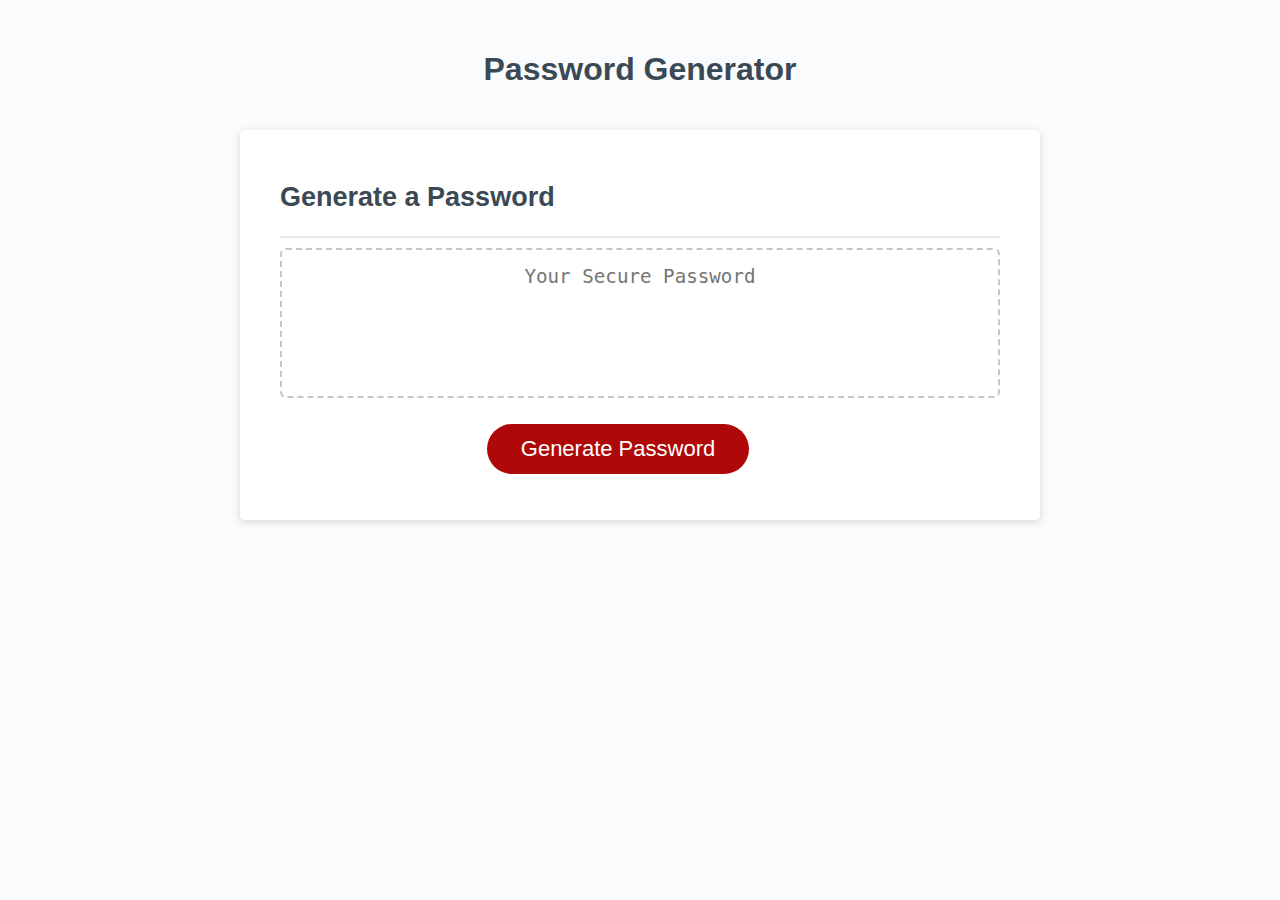
==== index.html @ dde6f618 "fixed deployment issues" ====
<!DOCTYPE html>
<html lang="en">
  <head>
    <meta charset="UTF-8" />
    <meta name="viewport" content="width=device-width, initial-scale=1.0" />
    <meta http-equiv="X-UA-Compatible" content="ie=edge" />
    <title>Password Generator</title>
    <link rel="stylesheet" href="style.css" />
  </head>
  <body>
    <div class="wrapper">
      <header>
        <h1>Password Generator</h1>
      </header>
      <div class="card">
        <div class="card-header">
          <h2>Generate a Password</h2>
        </div>
        <div class="card-body">
          <textarea
            id="passwordDisplay"
            placeholder="Your Secure Password"
            aria-label="Generated Password"
          ></textarea>
        </div>

        <div id="passwordGeneratorForm" class="options">
            <button type="submit" id="btn">Generate Password</button>

        </div>
        </div>
      </div>
    </div>
    
  </body>
      <script src="script.js"></script>
</html>
---- style.css ----
*,
*::before,
*::after {
  box-sizing: border-box;
}

html,
body,
.wrapper {
  height: 100%;
  margin: 0;
  padding: 0;
}

body {
  font-family: sans-serif;
  background-color: #f9fbfd;
}

.wrapper {
  padding-top: 30px;
  padding-left: 20px;
  padding-right: 20px;
}

header {
  text-align: center;
  padding: 20px;
  padding-top: 0px;
  color: hsl(206, 17%, 28%);
}

.card {
  background-color: hsl(0, 0%, 100%);
  border-radius: 5px;
  border-width: 1px;
  box-shadow: rgba(0, 0, 0, 0.15) 0px 2px 8px 0px;
  color: hsl(206, 17%, 28%);
  font-size: 18px;
  margin: 0 auto;
  max-width: 800px;
  padding: 30px 40px;
}

.card-header::after {
  content: " ";
  display: block;
  width: 100%;
  background: #e7e9eb;
  height: 2px;
}

.card-body {
  min-height: 100px;
}

.card-footer {
  text-align: center;
}

.card-footer::before {
  content: " ";
  display: block;
  width: 100%;
  background: #e7e9eb;
  height: 2px;
}

.card-footer::after {
  content: " ";
  display: block;
  clear: both;
}

#btn {
  border: none;
  background-color: hsl(360, 91%, 36%);
  border-radius: 25px;
  box-shadow: rgba(0, 0, 0, 0.1) 0px 1px 6px 0px rgba(0, 0, 0, 0.2) 0px 1px 1px
    0px;
  color: hsl(0, 0%, 100%);
  display: inline-block;
  font-size: 22px;
  line-height: 22px;
  margin: 16px 16px 16px 20px;
  padding: 14px 34px;
  text-align: center;
  cursor: pointer;
}

.float-right {
  float: right;
}

#passwordDisplay {
  -webkit-appearance: none;
  -moz-appearance: none;
  appearance: none;
  border: none;
  display: block;
  width: 100%;
  padding-top: 15px;
  padding-left: 15px;
  padding-right: 15px;
  padding-bottom: 85px;
  font-size: 1.2rem;
  text-align: center;
  margin-top: 10px;
  margin-bottom: 10px;
  border: 2px dashed #c0c7cf;
  border-radius: 6px;
  resize: none;
  overflow: hidden;
}

.options {
  display: grid;
  grid-template-columns: auto auto;
  row-gap: 1rem;
  column-gap: 3rem;
  justify-content: center;
  align-items: center;
}

.number-input{ 
  width: 2rem;
}

#characterAmountNumber {
  width: auto;
}

@media (max-width: 690px) {
  .btn {
    font-size: 1rem;
    margin: 16px 0px 0px 0px;
    padding: 10px 15px;
  }

  #password {
    font-size: 1rem;
  }
}

@media (max-width: 500px) {
  .btn {
    font-size: 0.8rem;
  }
}
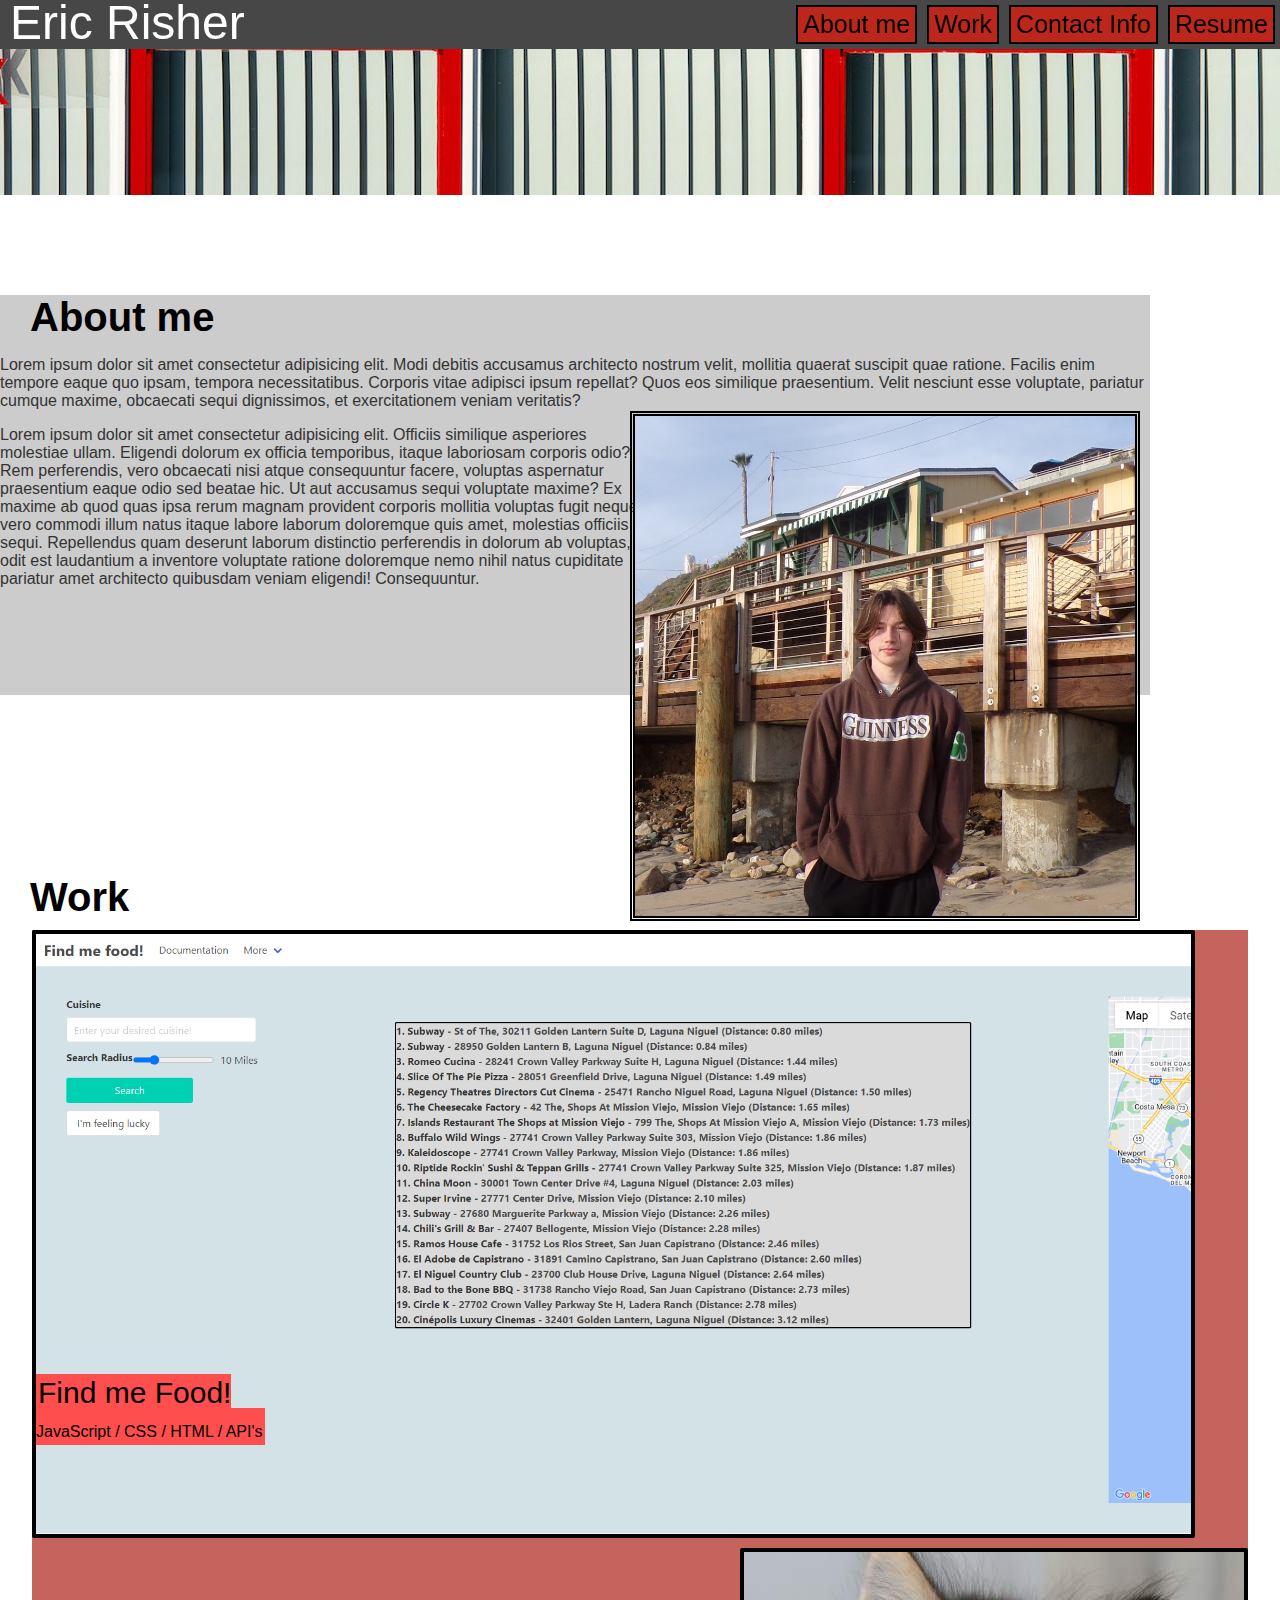
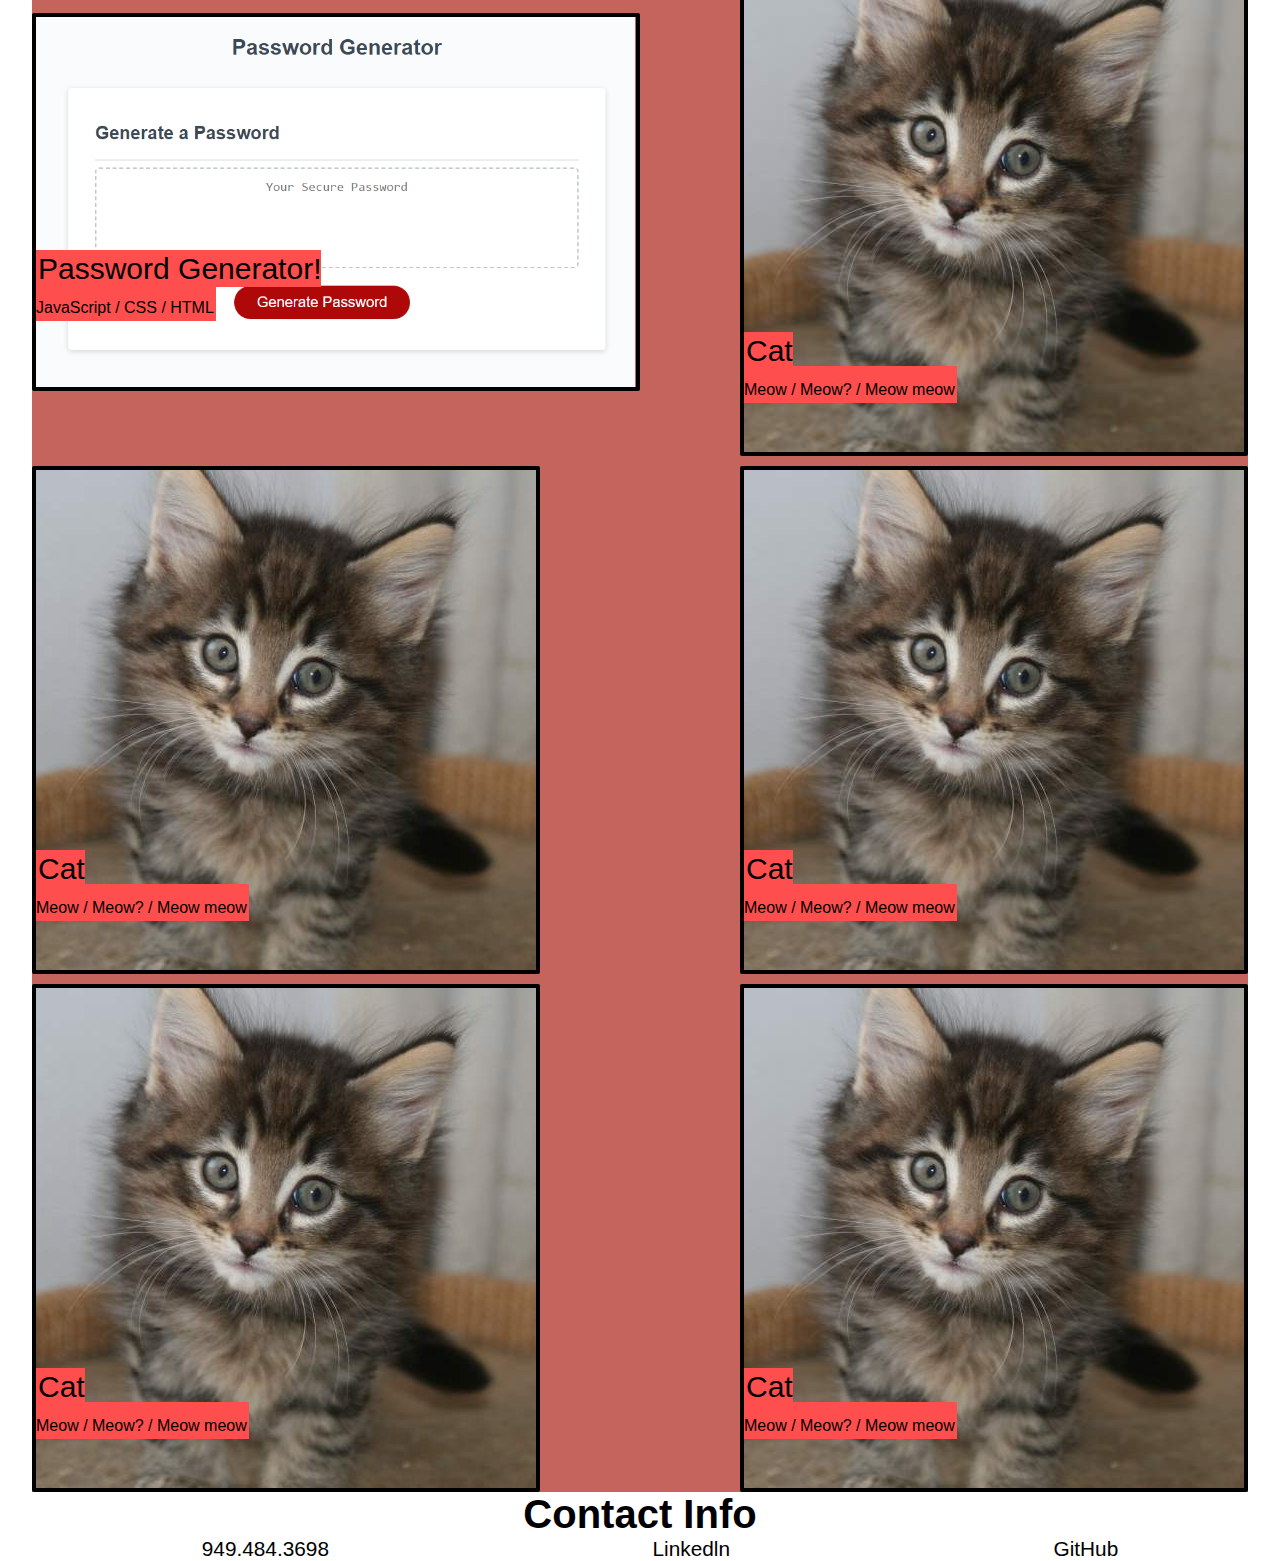
==== commit b3c2b286: "Forgot to commit previous edits" ====
--- a/index.html
+++ b/index.html
@@ -1,37 +1,116 @@
 <!DOCTYPE html>
 <html lang="en">
-  <head>
-    <meta charset="UTF-8" />
-    <meta name="viewport" content="width=device-width, initial-scale=1.0" />
-    <meta http-equiv="X-UA-Compatible" content="ie=edge" />
-    <title>Password Generator</title>
-    <link rel="stylesheet" href="style.css" />
-  </head>
-  <body>
-    <div class="wrapper">
-      <header>
-        <h1>Password Generator</h1>
-      </header>
-      <div class="card">
-        <div class="card-header">
-          <h2>Generate a Password</h2>
-        </div>
-        <div class="card-body">
-          <textarea
-            id="passwordDisplay"
-            placeholder="Your Secure Password"
-            aria-label="Generated Password"
-          ></textarea>
+
+<head>
+  <meta charset="UTF-8" />
+  <meta http-equiv="X-UA-Compatible" content="IE=edge" />
+  <meta name="viewport" content="width=device-width, initial-scale=1.0" />
+  <link rel="stylesheet" type="text/css" href="styles.css" />
+  <title>Personal Portfolio</title>
+</head>
+
+<body>
+  <header>
+    <nav id="navbar">
+      <li>Eric Risher</li>
+      <li><a href="#about-me">About me</a></li>
+      <li><a href="#work">Work</a></li>
+      <li><a href="#contact-info">Contact Info</a></li>
+      <li>
+        <a href="https://www.linkedin.com/in/eric-risher-b87a83247/">Resume</a>
+      </li>
+    </nav>
+  </header>
+
+  <main>
+    <section>
+      <article>
+        <img id="windows" src="Assets/pexels-jan-van-der-wolf-17941956.jpg" alt="Windows" />
+        <article id="about-div">
+          <h2 id="about-me">About me</h2>
+          <p id="text">
+            Lorem ipsum dolor sit amet consectetur adipisicing elit. Modi
+            debitis accusamus architecto nostrum velit, mollitia quaerat
+            suscipit quae ratione. Facilis enim tempore eaque quo ipsam,
+            tempora necessitatibus. Corporis vitae adipisci ipsum repellat?
+            Quos eos similique praesentium. Velit nesciunt esse voluptate,
+            pariatur cumque maxime, obcaecati sequi dignissimos, et
+            exercitationem veniam veritatis?
+          </p>
+          <p id="text">
+            Lorem ipsum dolor sit amet consectetur adipisicing elit. Officiis
+            similique asperiores molestiae ullam. Eligendi dolorum ex officia
+            temporibus, itaque laboriosam corporis odio? Rem perferendis, vero
+            obcaecati nisi atque consequuntur facere, voluptas aspernatur
+            praesentium eaque odio sed beatae hic. Ut aut accusamus sequi
+            voluptate maxime? Ex maxime ab quod quas ipsa rerum magnam
+            provident corporis mollitia voluptas fugit neque vero commodi
+            illum natus itaque labore laborum doloremque quis amet, molestias
+            officiis sequi. Repellendus quam deserunt laborum distinctio
+            perferendis in dolorum ab voluptas, odit est laudantium a
+            inventore voluptate ratione doloremque nemo nihil natus cupiditate
+            pariatur amet architecto quibusdam veniam eligendi! Consequuntur.
+            <img id="me" src="./Assets/user-id.jpeg" alt="picture of me" />
+          </p>
+        </article>
+        
+        <h2 id="work">Work</h2>
+        <div class="work-div">
+
+          <div class="find-me-food">
+            <p>
+              <a href="https://ericrisher.github.io/find-me-food/">Find me Food!<br/><font size='-0.5'>JavaScript / CSS / HTML / API's</font></a>
+            </p>
+          </div>
+
+          <div class="password-generator">
+            <p>
+              <a href="https://ericrisher.github.io/password-generator/">Password Generator!<br/><font size='-0.5'>JavaScript / CSS / HTML</font></a>
+            </p>
+          </div>
+
+          <div class="cat">
+            <p>
+              <a href="#">Cat<br/><font size='-0.5'>Meow / Meow? / Meow meow</font></a>
+            </p>
+          </div>
+
+          <div class="cat">
+            <p>
+              <a href="#">Cat<br/><font size='-0.5'>Meow / Meow? / Meow meow</font></a>
+            </p>
+          </div>
+
+          <div class="cat">
+            <p>
+              <a href="#">Cat<br/><font size='-0.5'>Meow / Meow? / Meow meow</font></a>
+            </p>
+          </div>
+
+          <div class="cat">
+            <p>
+              <a href="#">Cat<br/><font size='-0.5'>Meow / Meow? / Meow meow</font></a>
+            </p>
+          </div>
+
+          <div class="cat">
+            <p>
+              <a href="#">Cat<br/><font size='-0.5'>Meow / Meow? / Meow meow</font></a>
+            </p>
+          </div>
         </div>
 
-        <div id="passwordGeneratorForm" class="options">
-            <button type="submit" id="btn">Generate Password</button>
+        <h2 id="contact-info">Contact Info</h2>
+        <ul class="contactInfo">
+          <li><a href="#">949.484.3698</a></li>
+          <li>
+            <a href="https://www.linkedin.com/in/eric-risher-b87a83247/">Linkedln</a>
+          </li>
+          <li><a href="https://github.com/EricRisher">GitHub</a></li>
+        </ul>
+      </article>
+    </section>
+  </main>
+</body>
 
-        </div>
-        </div>
-      </div>
-    </div>
-    
-  </body>
-      <script src="script.js"></script>
 </html>--- a/styles.css
+++ b/styles.css
@@ -0,0 +1,265 @@
+body {
+  margin: 0;
+  padding: 0;
+  font-family: "Trebuchet MS", "Lucida Sans Unicode", "Lucida Grande",
+    "Lucida Sans", Arial, sans-serif;
+}
+
+#navbar {
+  color: black;
+  font-size: 25px;
+  display: flex;
+  justify-content: space-around;
+  position: fixed;
+  background-color: rgb(71, 71, 71);
+  width: 100%;
+  top: 0;
+  z-index: 1000;
+}
+
+#navbar li {
+  border: 2px solid black;
+  background-color: #bd261b;
+  text-decoration: none;
+  text-align: center;
+  padding: 5px;
+  margin: 5px;
+  display: flex;
+  align-items: center;
+  height: 25px;
+}
+
+#navbar li:first-child {
+  order: -1;
+  margin-right: auto;
+  border: 0;
+  background-color: rgb(71, 71, 71);
+  color: white;
+  font-size: 3rem;
+}
+
+#navbar li:hover {
+  background-color: rgb(151, 151, 151);
+}
+
+#navbar li a {
+  text-decoration: none;
+  color: black;
+}
+
+#windows {
+  width: 100%;
+  height: 100%;
+  padding: 0;
+  display: block;
+  margin: 0;
+  padding-bottom: 100px;
+}
+
+#about-div {
+  width: 1150px;
+  background-color: #cccccc;
+  height: 400px;
+  margin-bottom: 150px;
+}
+
+#about-div p {
+  color: #333333;
+  display: flex;
+}
+
+#me {
+  height: 500px;
+  position: relative;
+  border: 5px double black;
+  display: block;
+  left: -10px;
+  bottom: 15px;
+}
+
+#work {
+  padding-bottom: 10px;
+  padding-top: 30px;
+  
+}
+
+.work-div {
+  width: 95%;
+  display: flex;
+  flex-wrap: wrap;
+  background-color: #c4645d;
+  justify-content: space-between;
+  align-items: center;
+  height: fit-content;
+  gap: 10px;
+  margin: auto;
+
+}
+
+.work-div p {
+  font-size: 30px;
+}
+
+.work-div div {
+  justify-content: space-between;
+  position: relative;
+  display: block;
+  align-items: center;
+}
+
+#cat {
+   border: 4px black solid;
+   border-radius: 2px;
+   display: block;
+   position: relative;
+}
+
+.cat p {
+  margin: 0;
+  width: fit-content;
+}
+
+.cat {
+  height: 500px;
+  width: 500px;
+  background-image: url(Assets/500.jpg);
+  background-size: cover;
+  background-repeat: no-repeat;
+  position: relative;
+}
+
+.work-div div {
+   border: 4px black solid;
+   border-radius: 2px;
+}
+
+.work-div p {
+  text-align: start;
+  display: inline-block;
+  bottom: 10%;
+  position: absolute;
+  left: 0;
+}
+
+.work-div a {
+  color: black;
+  text-decoration: none;
+  background-color: rgb(255, 78, 78);
+  padding: 2px;
+}
+
+.find-me-food {
+  width: 95%;
+  height: 600px;
+  background-image: url(Assets/find-me-food.png);
+  background-size: cover;
+  background-repeat: no-repeat;
+  position: relative;
+}
+
+.password-generator {
+  width: 600px;
+  height: 370px;
+  background-image: url(Assets/password-generator.png);
+  background-size: contain;
+  background-repeat: no-repeat;
+  position: relative;
+}
+
+.work-div div:hover {
+  opacity: 75%;
+}
+
+#about-me #text {
+  margin-left: 100px;
+  font-size: 110%;
+  max-width: 750px;
+  max-height: 00px;
+  margin-bottom: 50px;
+}
+
+h2 {
+  font-size: 250%;
+  text-align: start;
+  margin-left: 30px;
+  margin-bottom: 0;
+  margin-top: 0;
+}
+
+#contact-info {
+  text-align: center;
+  margin: auto;
+}
+
+.contactInfo {
+  margin-top: 25px;
+  margin: 0;
+  text-align: center;
+  display: flex;
+  justify-content: space-around;
+  font-size: 130%;
+  color: black;
+  list-style-type: none;
+}
+
+.contactInfo a {
+  text-decoration: none;
+  color: black;
+  display: block;
+}
+
+ul li a:hover {
+  background-color: rgba(45, 45, 45, 0.3);
+}
+
+/* MEDIA QUERY FOR SMALLER DESKTOP SCREENS AND SMALLER */
+@media screen and (max-width: 980px) {
+  header {
+    padding-bottom: 0;
+    justify-content: center;
+    position: relative;
+  }
+
+  header h1 {
+    width: 100%;
+    text-align: center;
+  }
+
+  header nav ul {
+    margin-top: 20px;
+    width: 100%;
+    justify-content: center;
+  }
+
+  header nav ul li a {
+    font-size: 20px;
+  }
+
+  footer h2,
+  footer div {
+    text-align: center;
+    width: 100%;
+  }
+
+  .section-title {
+    width: 20%;
+  }
+}
+
+/* MEDIA QUERY FOR TABLETS AND SMALLER */
+@media screen and (max-width: 768px) {
+  section {
+    padding: 30px 15px;
+  }
+}
+
+/* MEDIA QUERY FOR MOBILE PHONES AND SMALLER */
+@media screen and (max-width: 575px) {
+  .section-title {
+    width: 95%;
+  }
+
+  .section p {
+    width: 100%;
+  }
+}
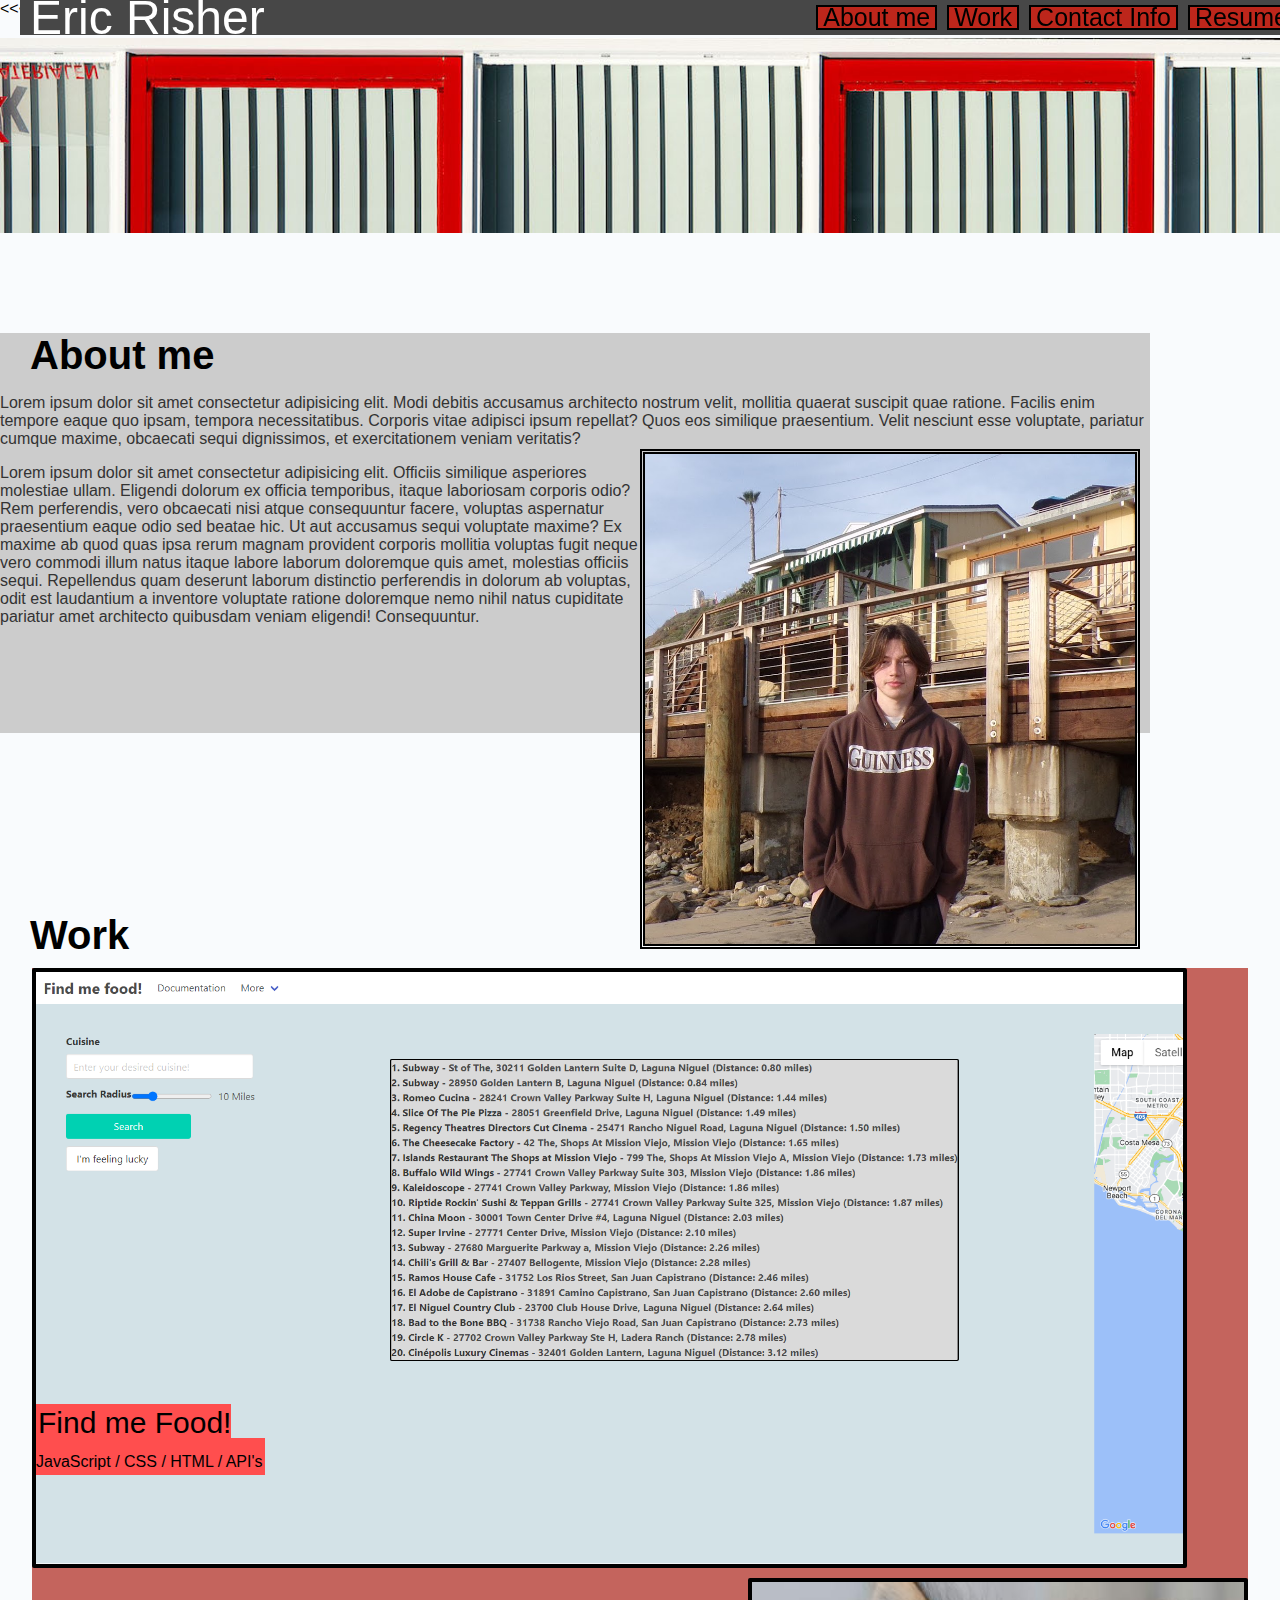
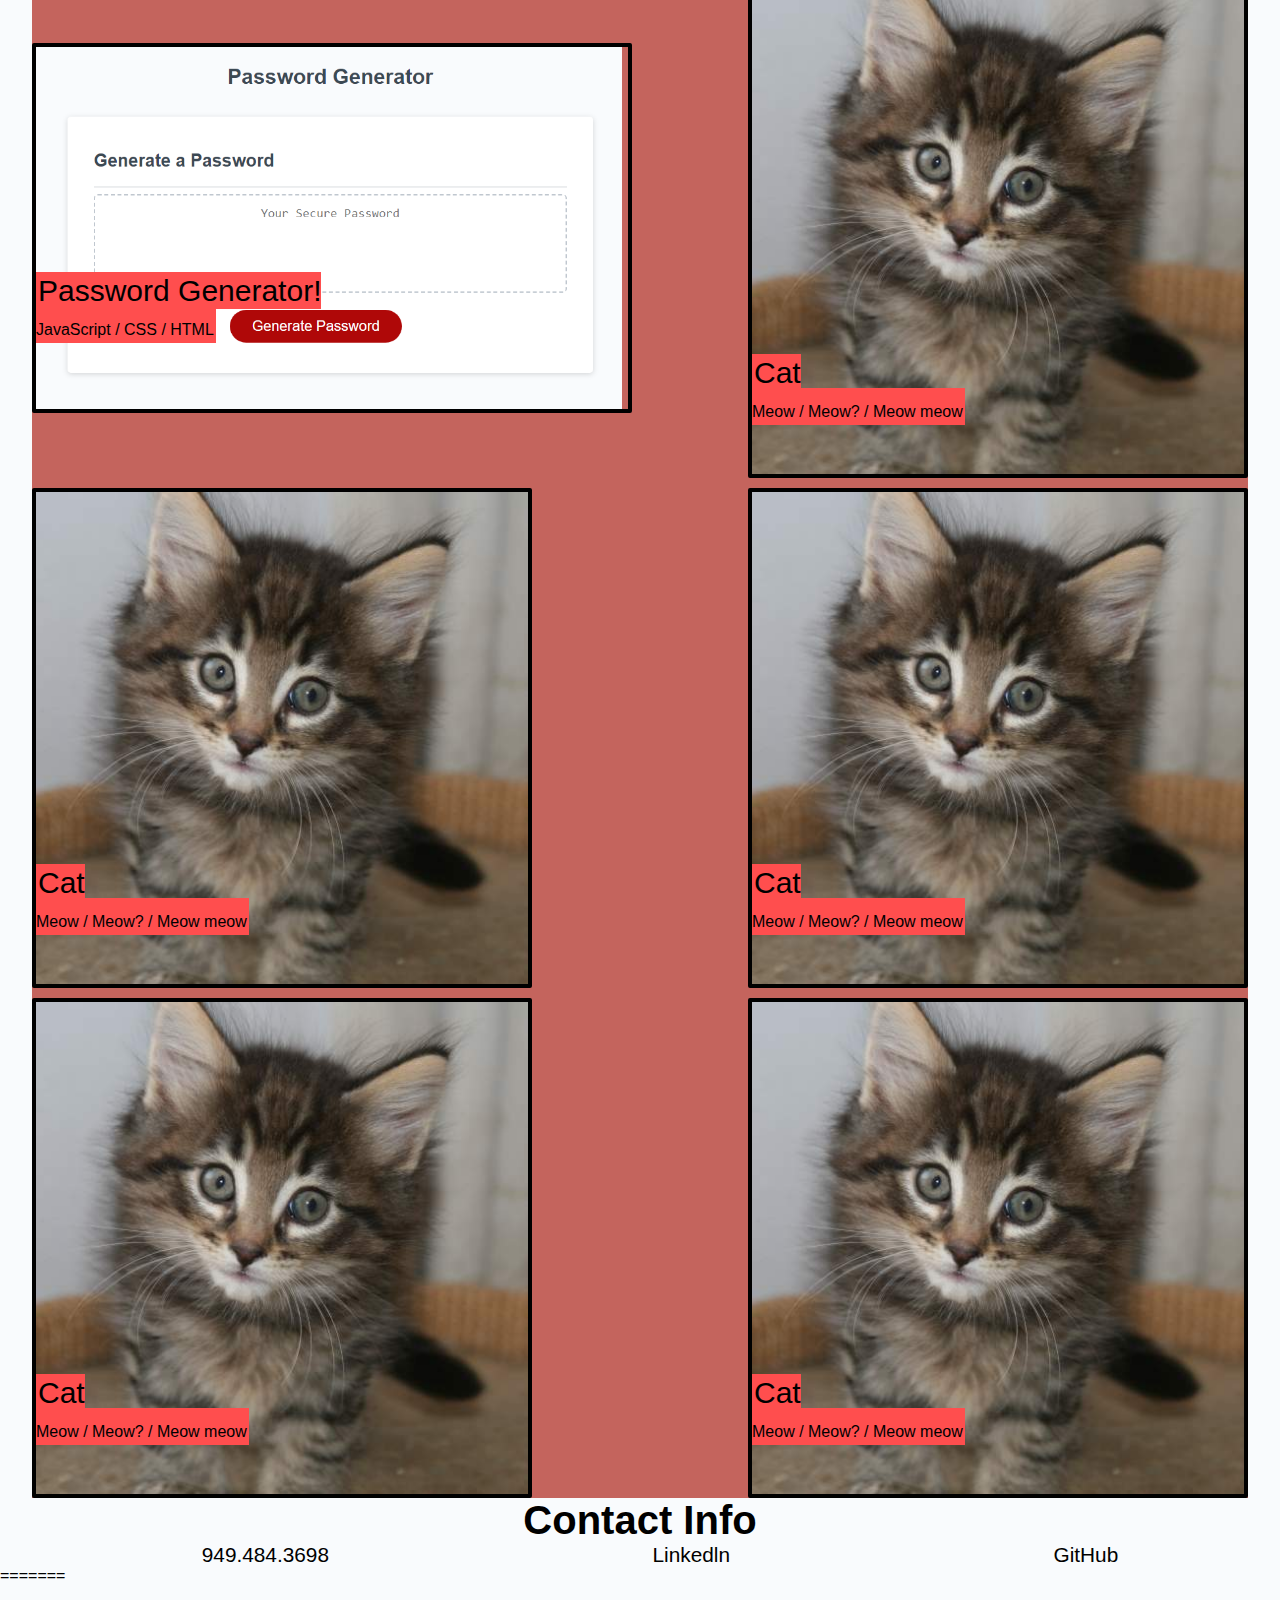
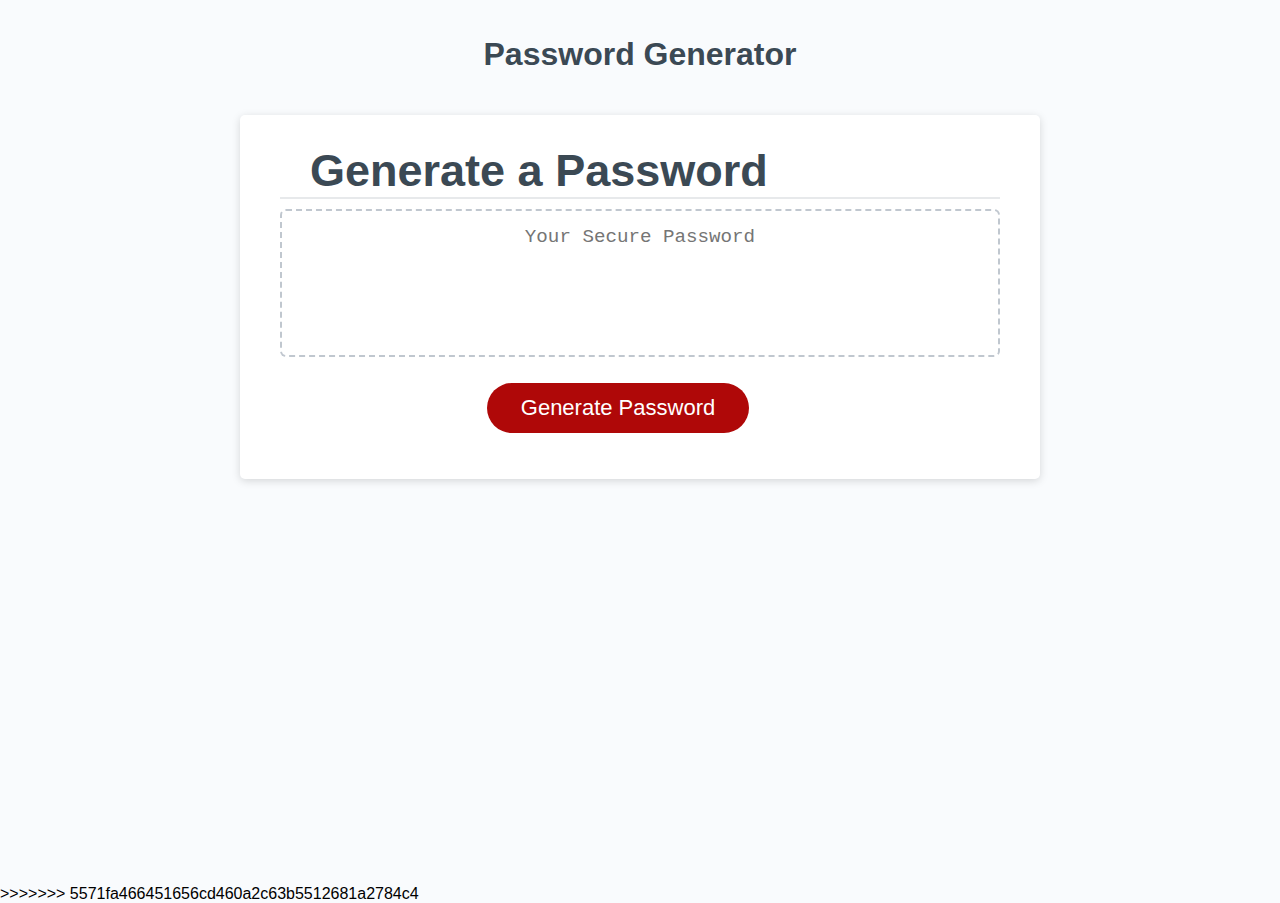
==== commit c0760f47: "forgot to push previous commits" ====
--- a/index.html
+++ b/index.html
@@ -1,5 +1,6 @@
 <!DOCTYPE html>
 <html lang="en">
+<<<<<<< HEAD
 
 <head>
   <meta charset="UTF-8" />
@@ -113,4 +114,40 @@
   </main>
 </body>
 
+=======
+  <head>
+    <meta charset="UTF-8" />
+    <meta name="viewport" content="width=device-width, initial-scale=1.0" />
+    <meta http-equiv="X-UA-Compatible" content="ie=edge" />
+    <title>Password Generator</title>
+    <link rel="stylesheet" href="style.css" />
+  </head>
+  <body>
+    <div class="wrapper">
+      <header>
+        <h1>Password Generator</h1>
+      </header>
+      <div class="card">
+        <div class="card-header">
+          <h2>Generate a Password</h2>
+        </div>
+        <div class="card-body">
+          <textarea
+            id="passwordDisplay"
+            placeholder="Your Secure Password"
+            aria-label="Generated Password"
+          ></textarea>
+        </div>
+
+        <div id="passwordGeneratorForm" class="options">
+            <button type="submit" id="btn">Generate Password</button>
+
+        </div>
+        </div>
+      </div>
+    </div>
+    
+  </body>
+      <script src="script.js"></script>
+>>>>>>> 5571fa466451656cd460a2c63b5512681a2784c4
 </html>--- a/style.css
+++ b/style.css
@@ -0,0 +1,149 @@
+*,
+*::before,
+*::after {
+  box-sizing: border-box;
+}
+
+html,
+body,
+.wrapper {
+  height: 100%;
+  margin: 0;
+  padding: 0;
+}
+
+body {
+  font-family: sans-serif;
+  background-color: #f9fbfd;
+}
+
+.wrapper {
+  padding-top: 30px;
+  padding-left: 20px;
+  padding-right: 20px;
+}
+
+header {
+  text-align: center;
+  padding: 20px;
+  padding-top: 0px;
+  color: hsl(206, 17%, 28%);
+}
+
+.card {
+  background-color: hsl(0, 0%, 100%);
+  border-radius: 5px;
+  border-width: 1px;
+  box-shadow: rgba(0, 0, 0, 0.15) 0px 2px 8px 0px;
+  color: hsl(206, 17%, 28%);
+  font-size: 18px;
+  margin: 0 auto;
+  max-width: 800px;
+  padding: 30px 40px;
+}
+
+.card-header::after {
+  content: " ";
+  display: block;
+  width: 100%;
+  background: #e7e9eb;
+  height: 2px;
+}
+
+.card-body {
+  min-height: 100px;
+}
+
+.card-footer {
+  text-align: center;
+}
+
+.card-footer::before {
+  content: " ";
+  display: block;
+  width: 100%;
+  background: #e7e9eb;
+  height: 2px;
+}
+
+.card-footer::after {
+  content: " ";
+  display: block;
+  clear: both;
+}
+
+#btn {
+  border: none;
+  background-color: hsl(360, 91%, 36%);
+  border-radius: 25px;
+  box-shadow: rgba(0, 0, 0, 0.1) 0px 1px 6px 0px rgba(0, 0, 0, 0.2) 0px 1px 1px
+    0px;
+  color: hsl(0, 0%, 100%);
+  display: inline-block;
+  font-size: 22px;
+  line-height: 22px;
+  margin: 16px 16px 16px 20px;
+  padding: 14px 34px;
+  text-align: center;
+  cursor: pointer;
+}
+
+.float-right {
+  float: right;
+}
+
+#passwordDisplay {
+  -webkit-appearance: none;
+  -moz-appearance: none;
+  appearance: none;
+  border: none;
+  display: block;
+  width: 100%;
+  padding-top: 15px;
+  padding-left: 15px;
+  padding-right: 15px;
+  padding-bottom: 85px;
+  font-size: 1.2rem;
+  text-align: center;
+  margin-top: 10px;
+  margin-bottom: 10px;
+  border: 2px dashed #c0c7cf;
+  border-radius: 6px;
+  resize: none;
+  overflow: hidden;
+}
+
+.options {
+  display: grid;
+  grid-template-columns: auto auto;
+  row-gap: 1rem;
+  column-gap: 3rem;
+  justify-content: center;
+  align-items: center;
+}
+
+.number-input{ 
+  width: 2rem;
+}
+
+#characterAmountNumber {
+  width: auto;
+}
+
+@media (max-width: 690px) {
+  .btn {
+    font-size: 1rem;
+    margin: 16px 0px 0px 0px;
+    padding: 10px 15px;
+  }
+
+  #password {
+    font-size: 1rem;
+  }
+}
+
+@media (max-width: 500px) {
+  .btn {
+    font-size: 0.8rem;
+  }
+} 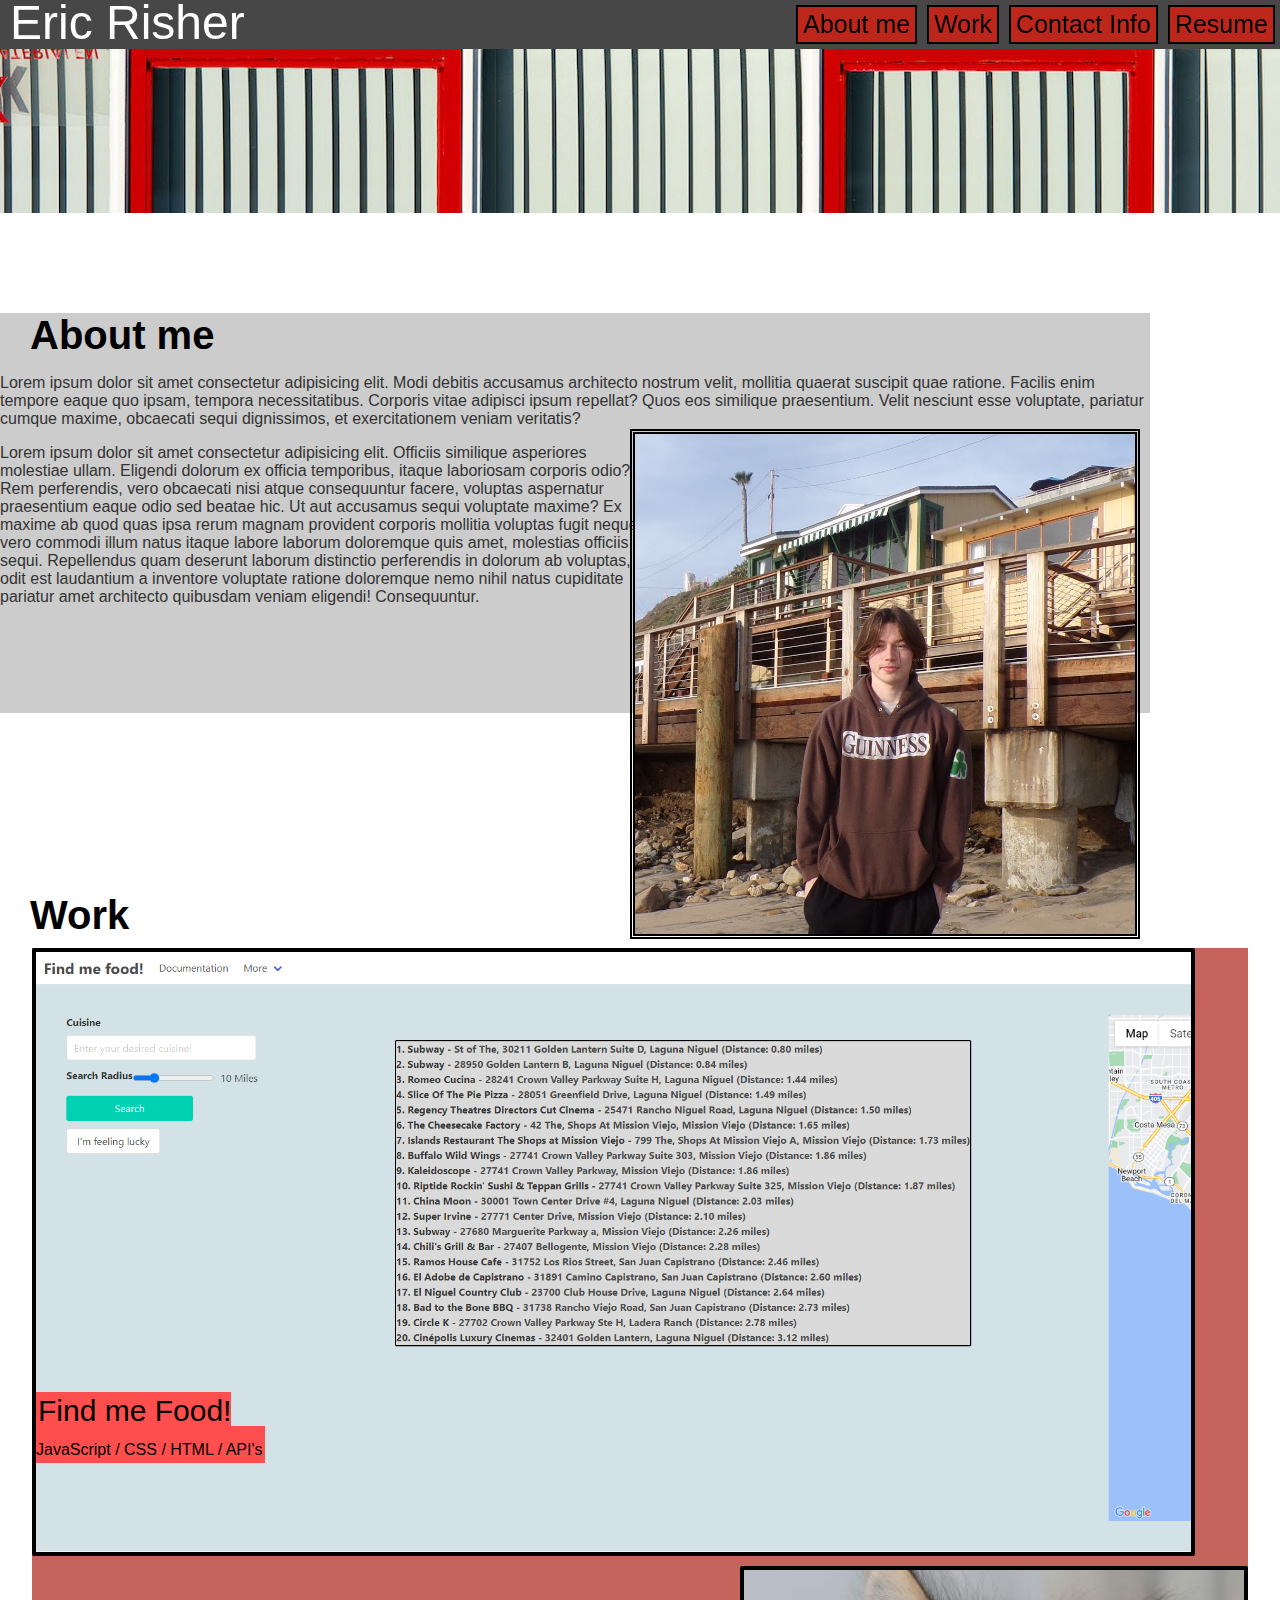
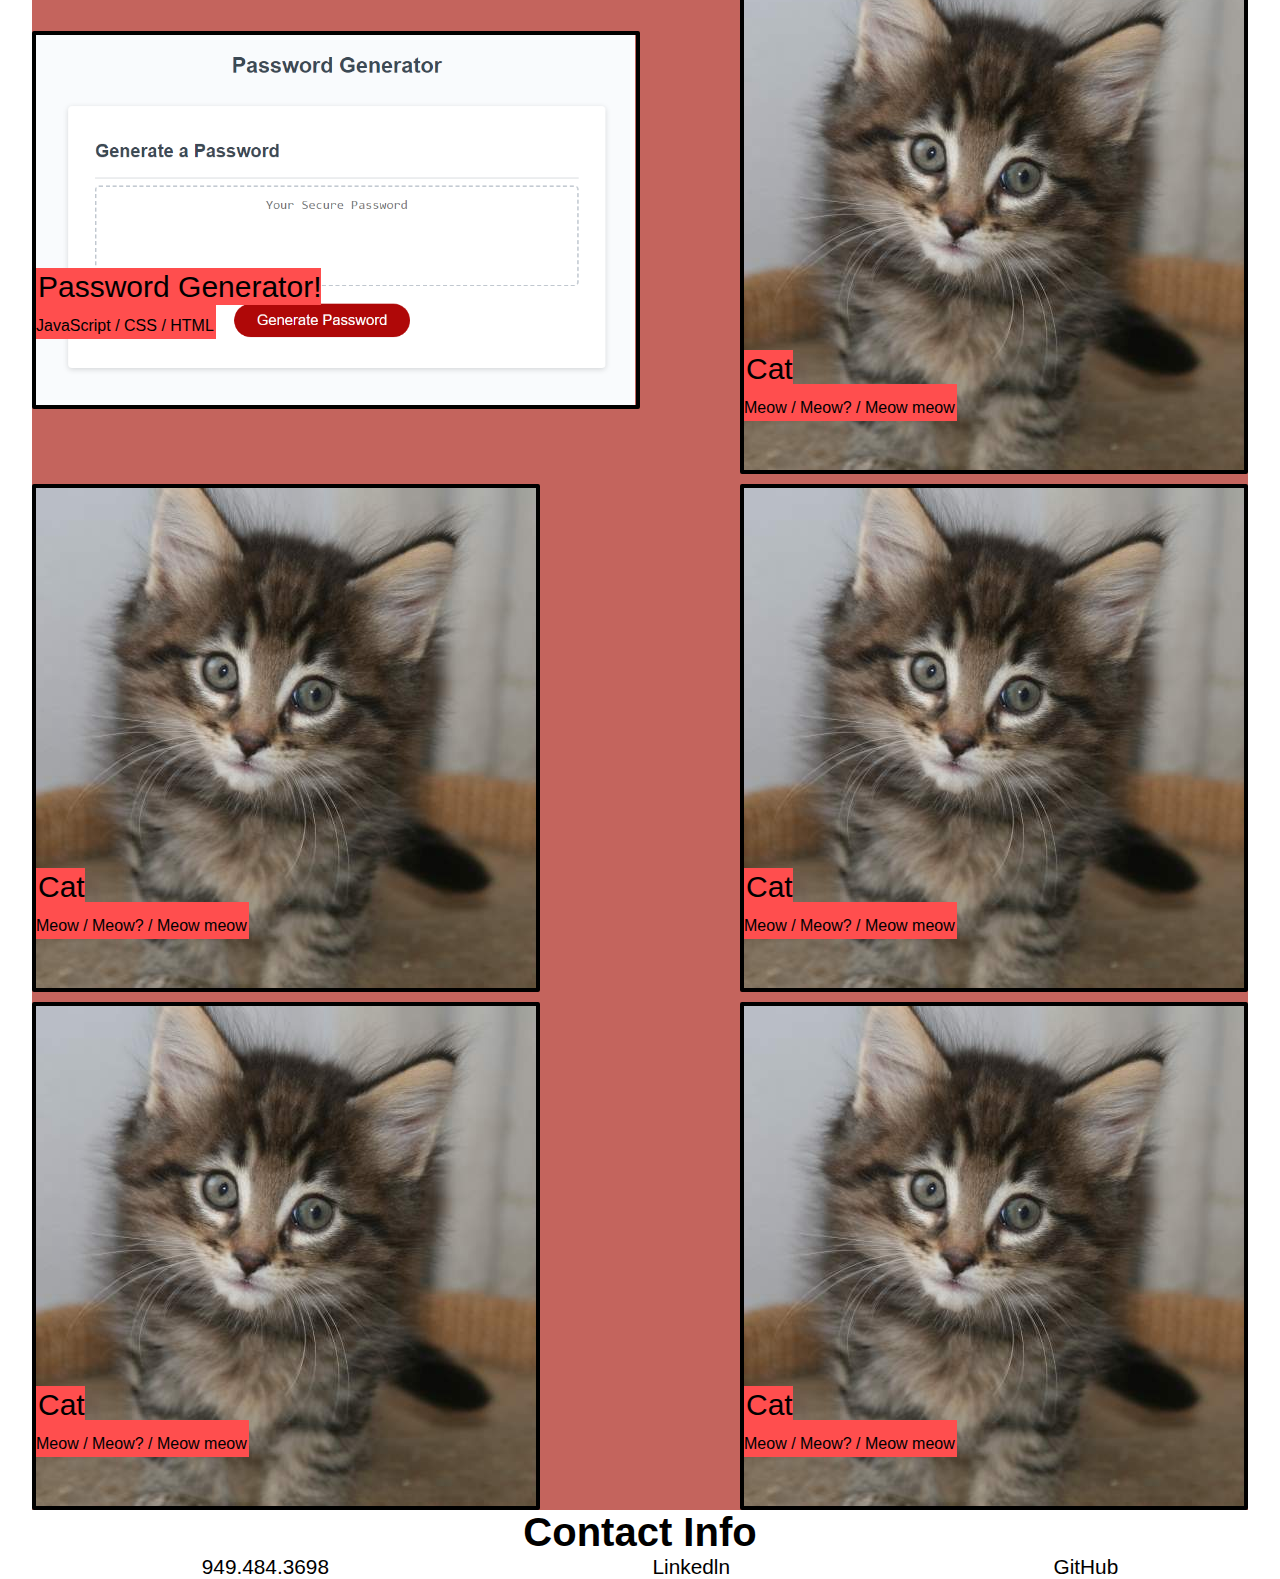
==== commit ff74fc43: "Update index.html" ====
--- a/index.html
+++ b/index.html
@@ -113,41 +113,3 @@
     </section>
   </main>
 </body>
-
-=======
-  <head>
-    <meta charset="UTF-8" />
-    <meta name="viewport" content="width=device-width, initial-scale=1.0" />
-    <meta http-equiv="X-UA-Compatible" content="ie=edge" />
-    <title>Password Generator</title>
-    <link rel="stylesheet" href="style.css" />
-  </head>
-  <body>
-    <div class="wrapper">
-      <header>
-        <h1>Password Generator</h1>
-      </header>
-      <div class="card">
-        <div class="card-header">
-          <h2>Generate a Password</h2>
-        </div>
-        <div class="card-body">
-          <textarea
-            id="passwordDisplay"
-            placeholder="Your Secure Password"
-            aria-label="Generated Password"
-          ></textarea>
-        </div>
-
-        <div id="passwordGeneratorForm" class="options">
-            <button type="submit" id="btn">Generate Password</button>
-
-        </div>
-        </div>
-      </div>
-    </div>
-    
-  </body>
-      <script src="script.js"></script>
->>>>>>> 5571fa466451656cd460a2c63b5512681a2784c4
-</html>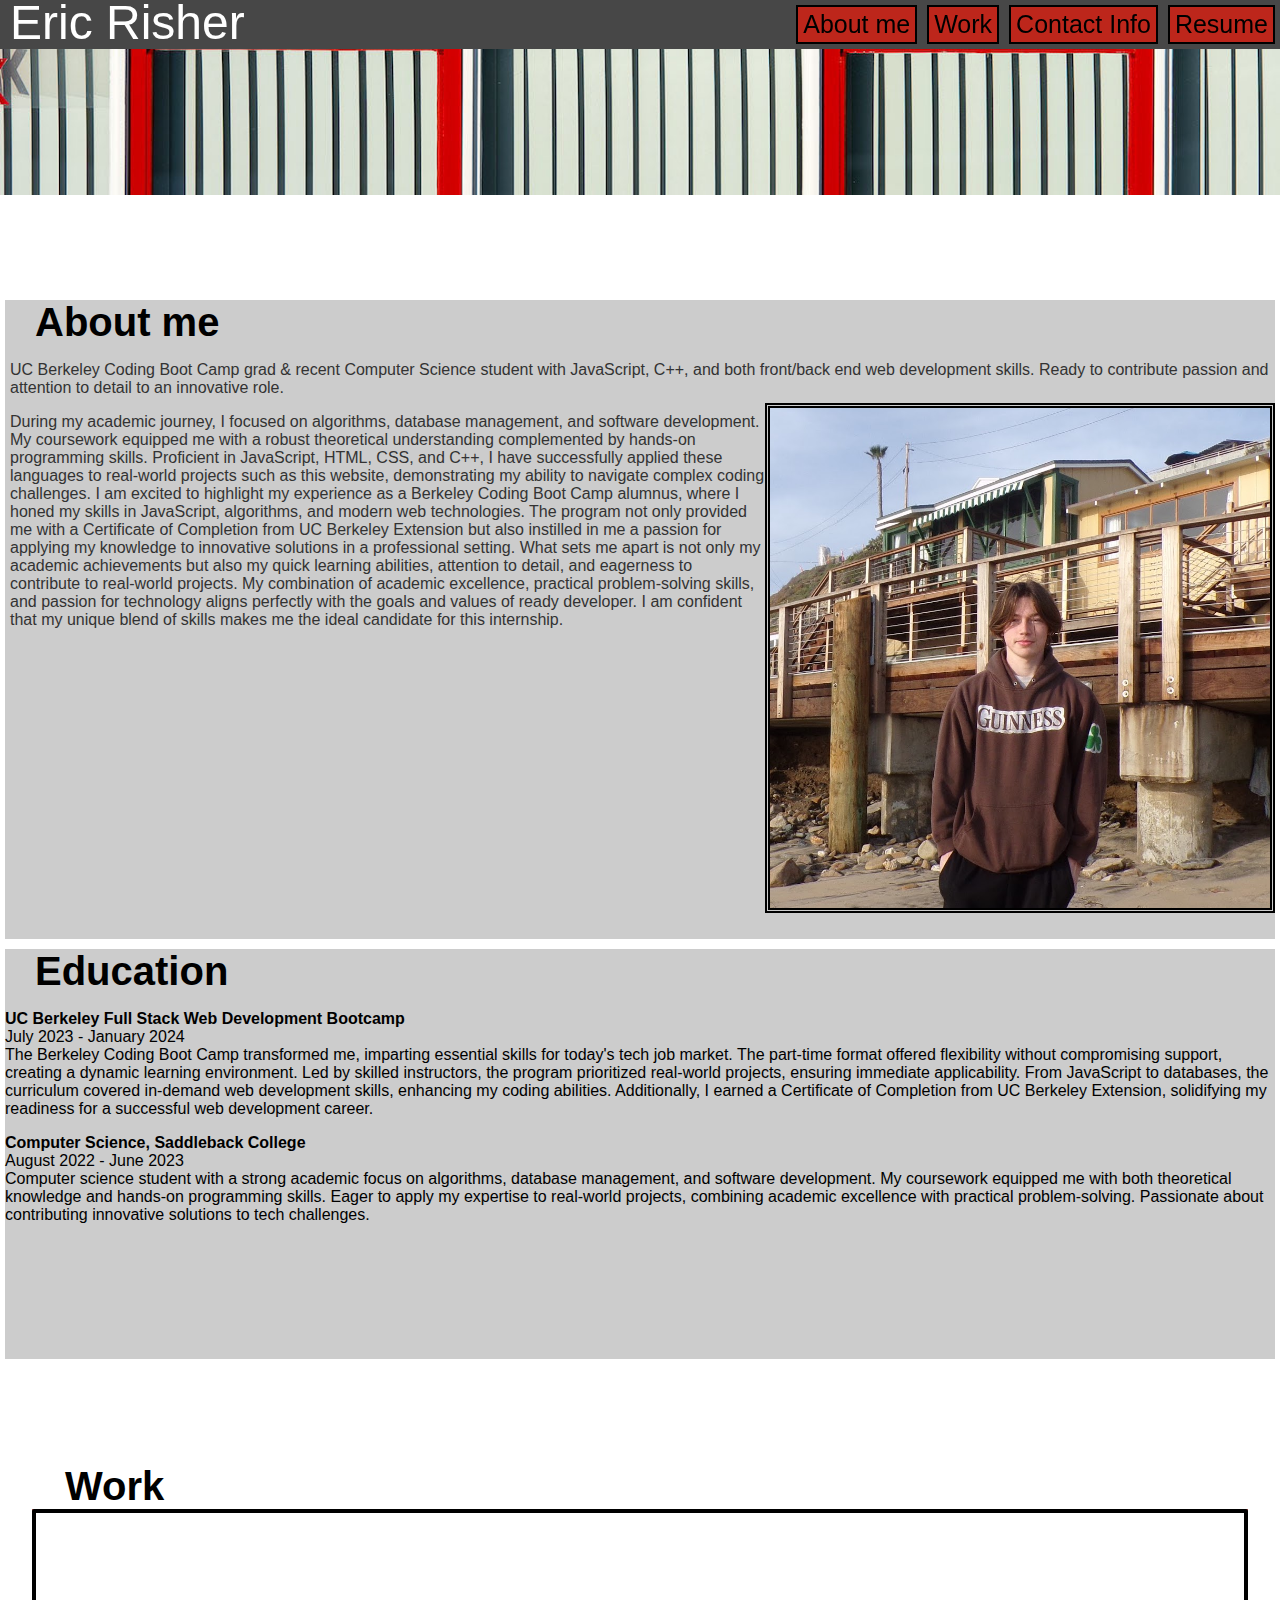
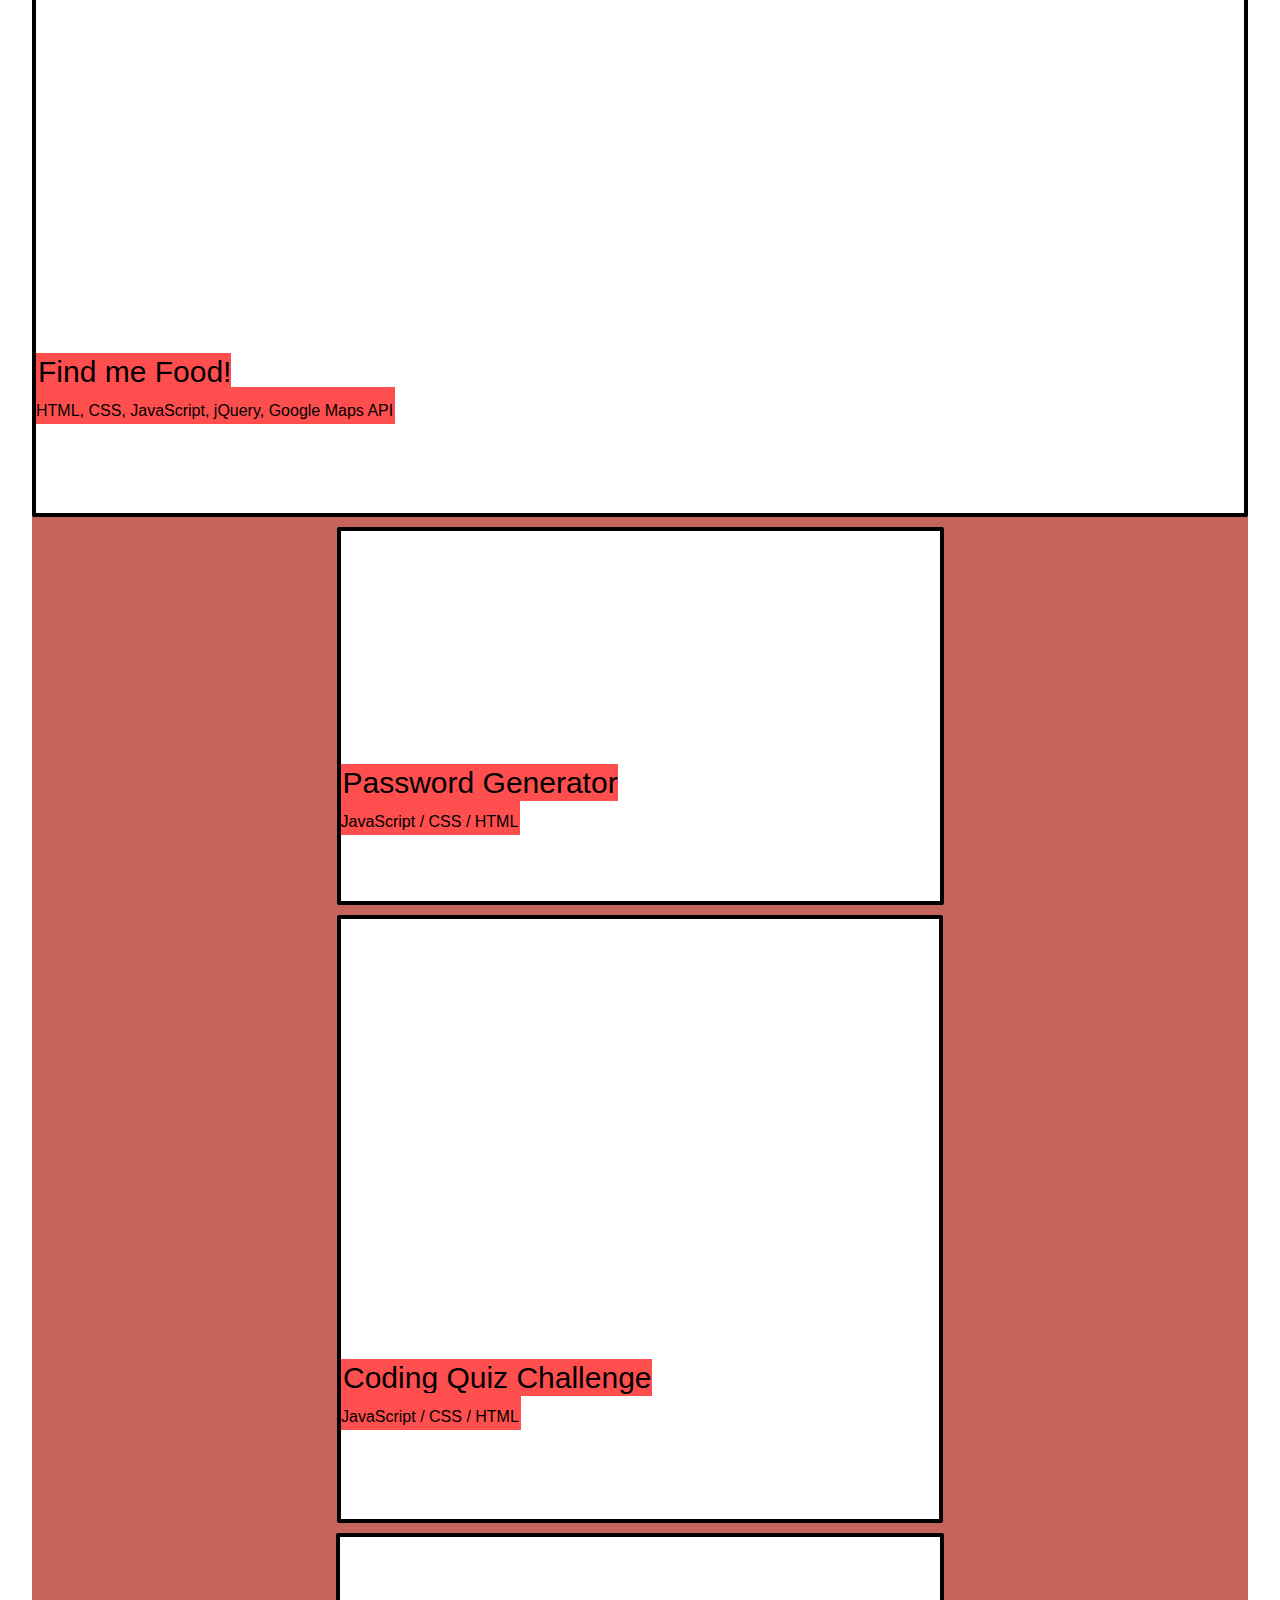
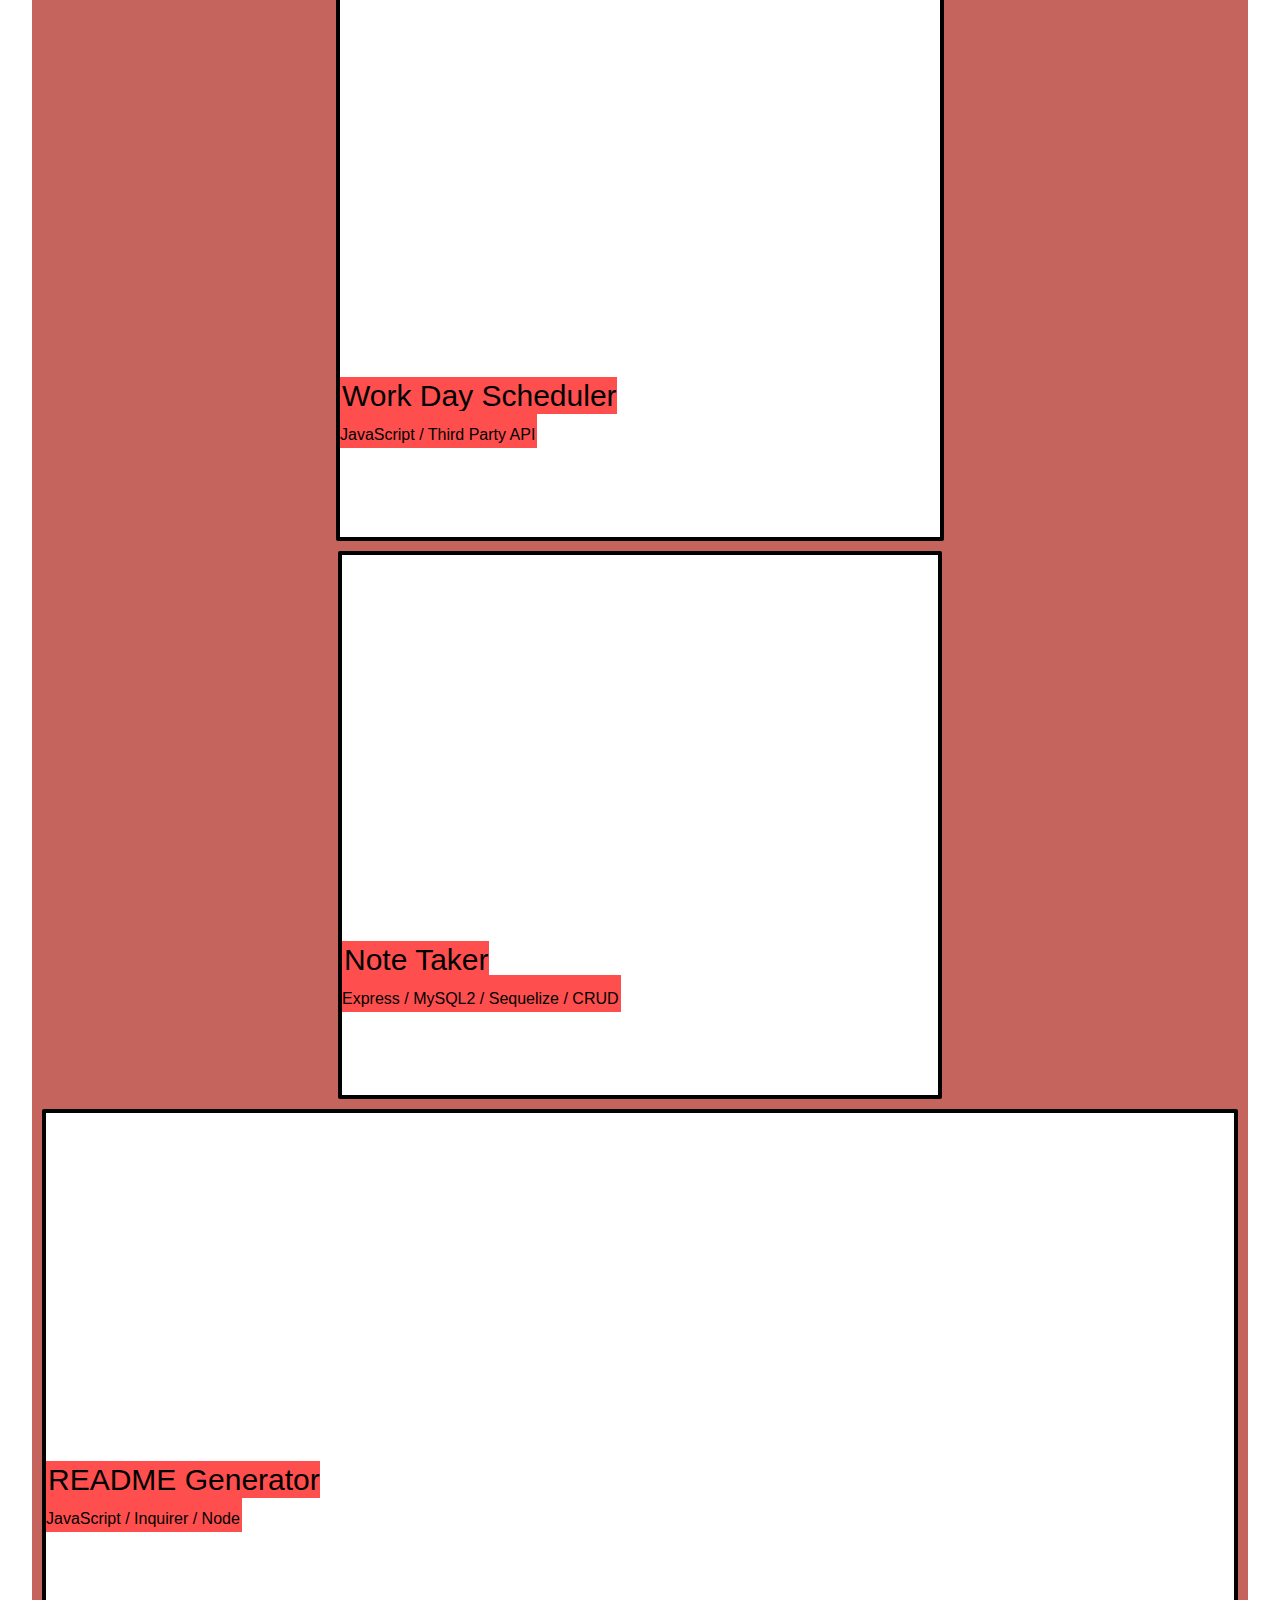
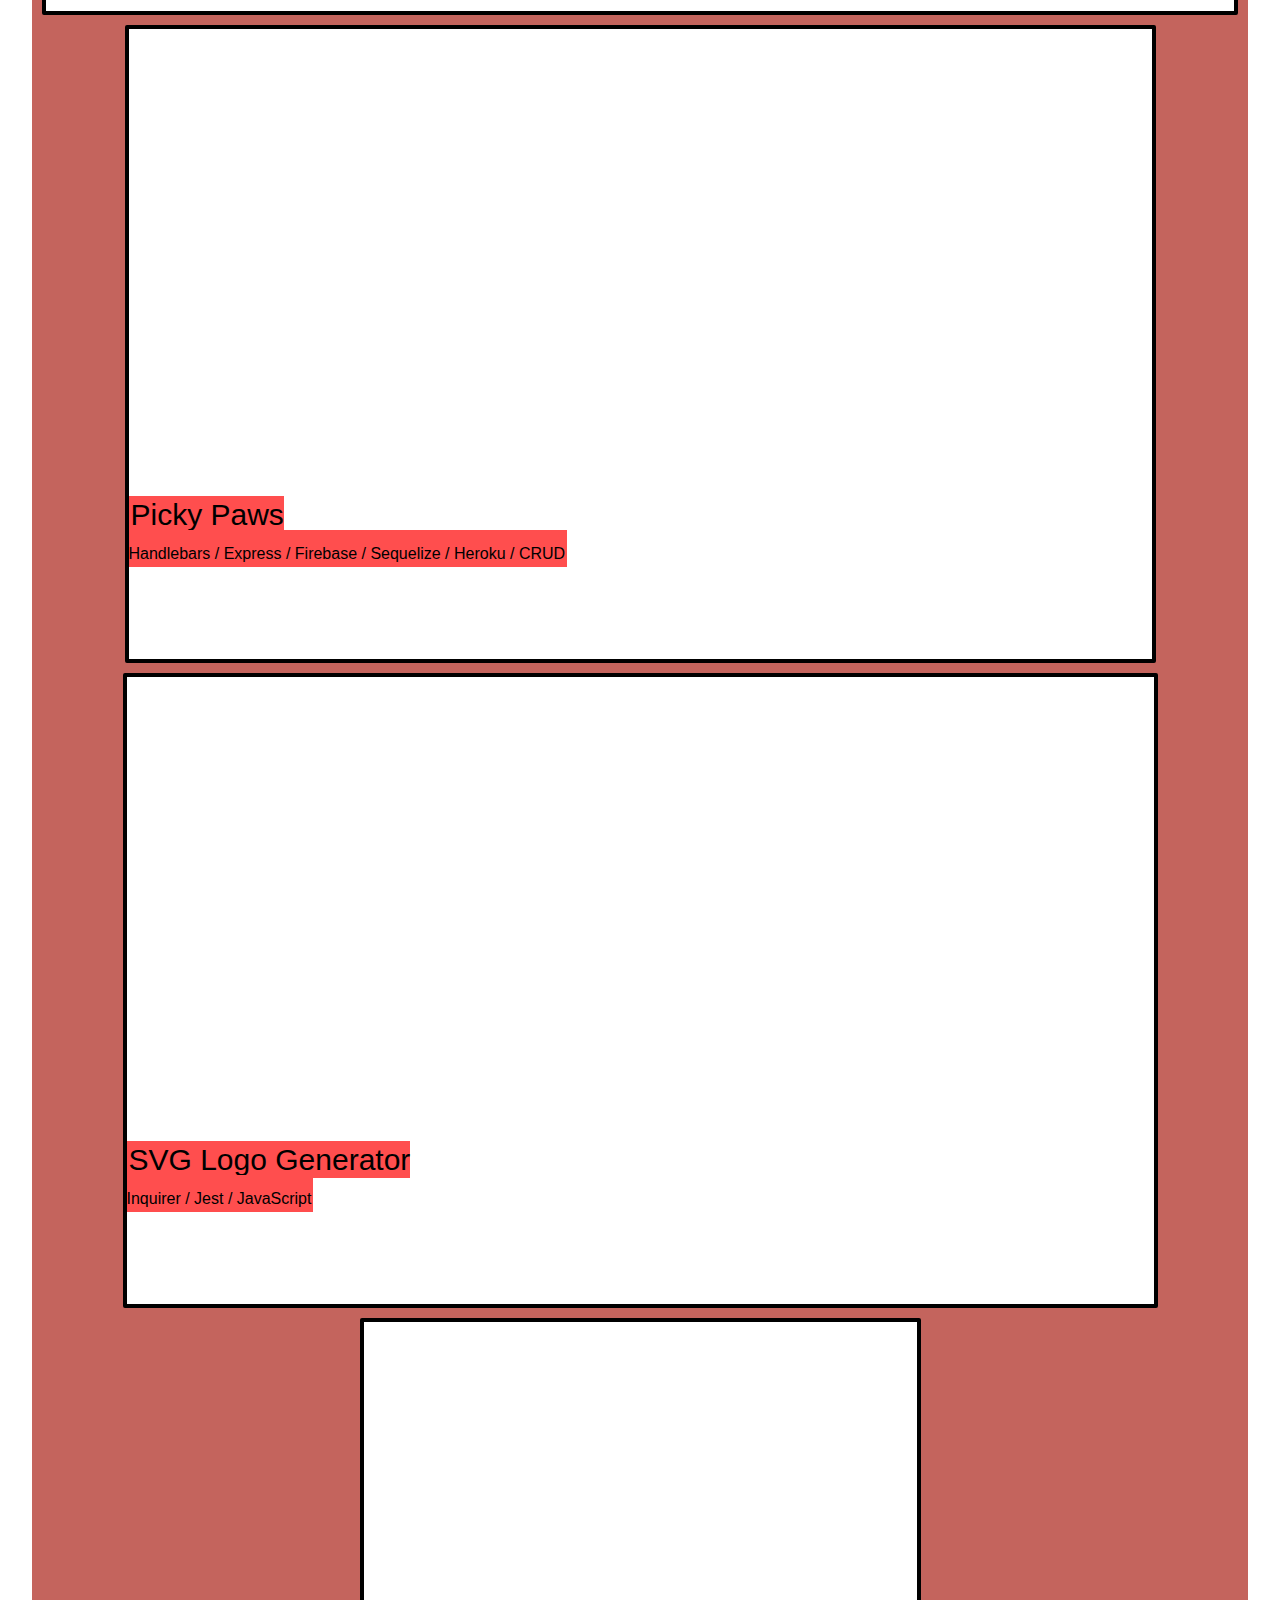
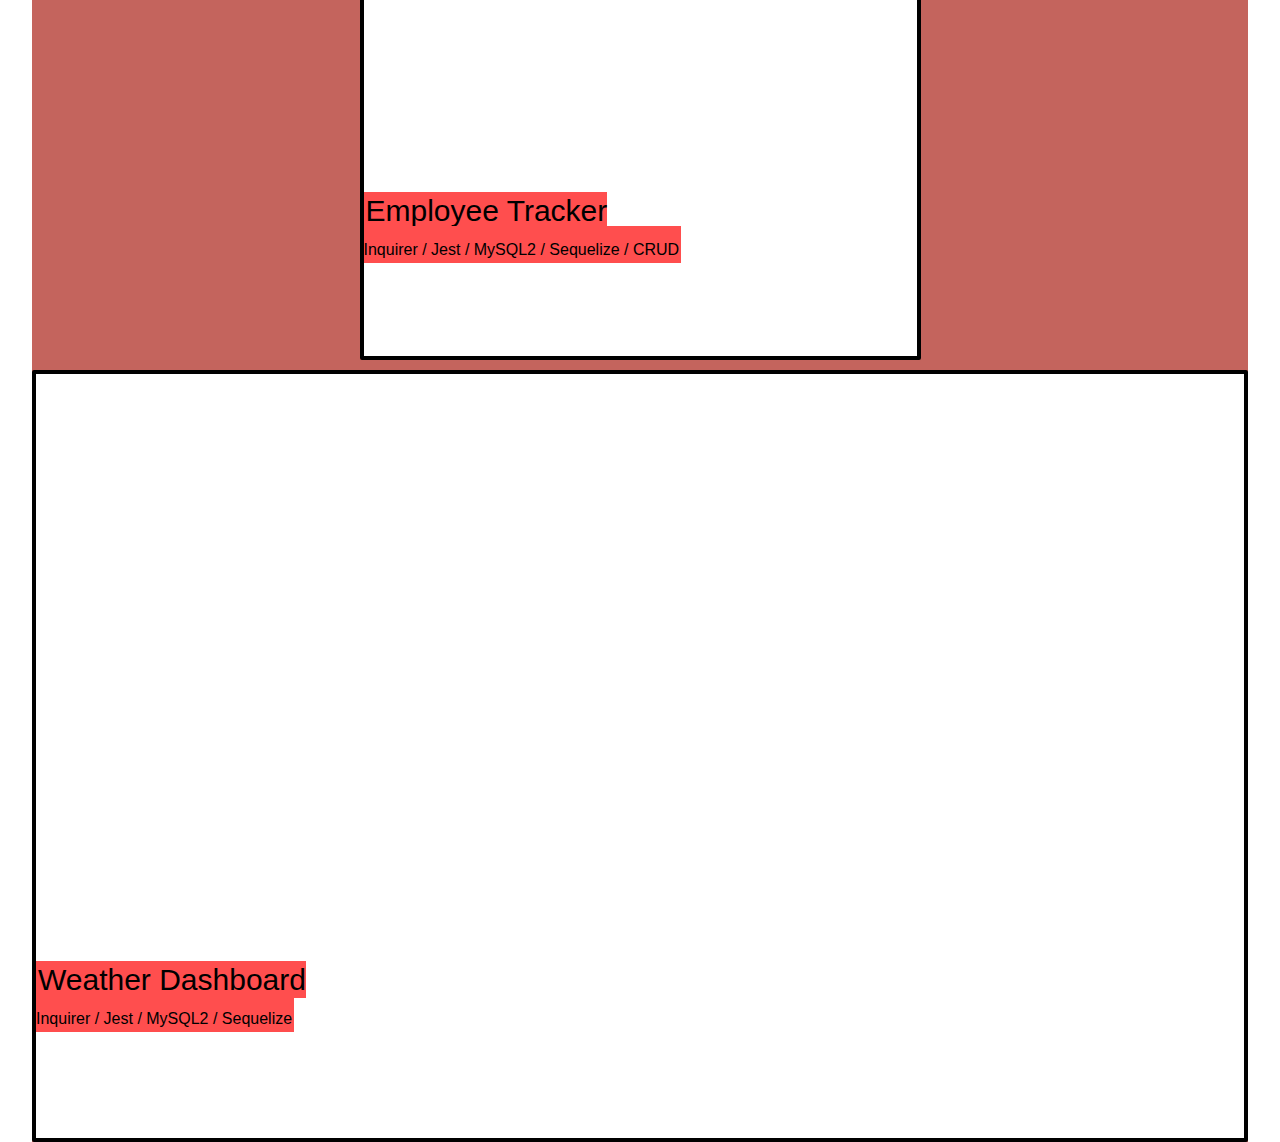
==== commit ca3185ff: "added in rest of projects" ====
--- a/index.html
+++ b/index.html
@@ -1,6 +1,5 @@
 <!DOCTYPE html>
 <html lang="en">
-<<<<<<< HEAD
 
 <head>
   <meta charset="UTF-8" />
@@ -27,79 +26,50 @@
     <section>
       <article>
         <img id="windows" src="Assets/pexels-jan-van-der-wolf-17941956.jpg" alt="Windows" />
-        <article id="about-div">
+        
+        <div id="about-education-div">
+          <article id="about-div">
           <h2 id="about-me">About me</h2>
           <p id="text">
-            Lorem ipsum dolor sit amet consectetur adipisicing elit. Modi
-            debitis accusamus architecto nostrum velit, mollitia quaerat
-            suscipit quae ratione. Facilis enim tempore eaque quo ipsam,
-            tempora necessitatibus. Corporis vitae adipisci ipsum repellat?
-            Quos eos similique praesentium. Velit nesciunt esse voluptate,
-            pariatur cumque maxime, obcaecati sequi dignissimos, et
-            exercitationem veniam veritatis?
+            UC Berkeley Coding Boot Camp grad & recent Computer Science
+            student with JavaScript, C++, and both front/back end web
+            development skills. Ready to contribute passion and attention to
+            detail to an innovative role.
           </p>
           <p id="text">
-            Lorem ipsum dolor sit amet consectetur adipisicing elit. Officiis
-            similique asperiores molestiae ullam. Eligendi dolorum ex officia
-            temporibus, itaque laboriosam corporis odio? Rem perferendis, vero
-            obcaecati nisi atque consequuntur facere, voluptas aspernatur
-            praesentium eaque odio sed beatae hic. Ut aut accusamus sequi
-            voluptate maxime? Ex maxime ab quod quas ipsa rerum magnam
-            provident corporis mollitia voluptas fugit neque vero commodi
-            illum natus itaque labore laborum doloremque quis amet, molestias
-            officiis sequi. Repellendus quam deserunt laborum distinctio
-            perferendis in dolorum ab voluptas, odit est laudantium a
-            inventore voluptate ratione doloremque nemo nihil natus cupiditate
-            pariatur amet architecto quibusdam veniam eligendi! Consequuntur.
+            During my academic journey, I focused on algorithms, database
+            management, and software development. My coursework equipped me
+            with a robust theoretical understanding complemented by hands-on
+            programming skills. Proficient in JavaScript, HTML, CSS, and C++,
+            I have successfully applied these languages to real-world projects
+            such as this website, demonstrating my ability to navigate complex
+            coding challenges. I am excited to highlight my experience as a
+            Berkeley Coding Boot Camp alumnus, where I honed my skills in
+            JavaScript, algorithms, and modern web technologies. The program
+            not only provided me with a Certificate of Completion from UC
+            Berkeley Extension but also instilled in me a passion for applying
+            my knowledge to innovative solutions in a professional setting.
+            What sets me apart is not only my academic achievements but also
+            my quick learning abilities, attention to detail, and eagerness to
+            contribute to real-world projects. My combination of academic
+            excellence, practical problem-solving skills, and passion for
+            technology aligns perfectly with the goals and values of ready
+            developer. I am confident that my unique blend of skills makes me
+            the ideal candidate for this internship.
             <img id="me" src="./Assets/user-id.jpeg" alt="picture of me" />
           </p>
         </article>
-        
+
+        <article id="education-div">
+          <h2>Education</h2>
+          <div class="education-div"></div>
+        </article>
+          </div>
         <h2 id="work">Work</h2>
         <div class="work-div">
 
-          <div class="find-me-food">
-            <p>
-              <a href="https://ericrisher.github.io/find-me-food/">Find me Food!<br/><font size='-0.5'>JavaScript / CSS / HTML / API's</font></a>
-            </p>
-          </div>
+        
 
-          <div class="password-generator">
-            <p>
-              <a href="https://ericrisher.github.io/password-generator/">Password Generator!<br/><font size='-0.5'>JavaScript / CSS / HTML</font></a>
-            </p>
-          </div>
-
-          <div class="cat">
-            <p>
-              <a href="#">Cat<br/><font size='-0.5'>Meow / Meow? / Meow meow</font></a>
-            </p>
-          </div>
-
-          <div class="cat">
-            <p>
-              <a href="#">Cat<br/><font size='-0.5'>Meow / Meow? / Meow meow</font></a>
-            </p>
-          </div>
-
-          <div class="cat">
-            <p>
-              <a href="#">Cat<br/><font size='-0.5'>Meow / Meow? / Meow meow</font></a>
-            </p>
-          </div>
-
-          <div class="cat">
-            <p>
-              <a href="#">Cat<br/><font size='-0.5'>Meow / Meow? / Meow meow</font></a>
-            </p>
-          </div>
-
-          <div class="cat">
-            <p>
-              <a href="#">Cat<br/><font size='-0.5'>Meow / Meow? / Meow meow</font></a>
-            </p>
-          </div>
-        </div>
 
         <h2 id="contact-info">Contact Info</h2>
         <ul class="contactInfo">
@@ -112,4 +82,7 @@
       </article>
     </section>
   </main>
+  <script src="index.js"></script>
 </body>
+
+</html>--- a/styles.css
+++ b/styles.css
@@ -56,31 +56,55 @@
   padding-bottom: 100px;
 }
 
+#about-education-div{
+  display: flex;
+  flex-wrap: wrap;
+  margin-bottom: 100px;
+}
+
 #about-div {
   width: 1150px;
+  max-height: 1000px;
   background-color: #cccccc;
-  height: 400px;
-  margin-bottom: 150px;
+  height: auto;
+  flex: 1;
+  margin: 5px;
+
 }
 
 #about-div p {
   color: #333333;
   display: flex;
+  padding-left: 5px;
+}
+
+#education-div{
+  min-width: 1150px;
+  background-color: #cccccc;
+  height: 410px;
+  margin-bottom: 150px;
+  flex: 1;
+  margin: 5px;
+
 }
 
 #me {
-  height: 500px;
+  max-width: 800px;
+  height: 50%;
   position: relative;
   border: 5px double black;
-  display: block;
-  left: -10px;
-  bottom: 15px;
+  display: internal;
+  bottom: 10px;
 }
 
 #work {
-  padding-bottom: 10px;
-  padding-top: 30px;
-  
+  padding-left: 35px;
+}
+
+.work-item{
+  width: 600px;
+  height: 600px;
+
 }
 
 .work-div {
@@ -88,12 +112,11 @@
   display: flex;
   flex-wrap: wrap;
   background-color: #c4645d;
-  justify-content: space-between;
+  justify-content: space-around;
   align-items: center;
   height: fit-content;
   gap: 10px;
   margin: auto;
-
 }
 
 .work-div p {
@@ -108,10 +131,10 @@
 }
 
 #cat {
-   border: 4px black solid;
-   border-radius: 2px;
-   display: block;
-   position: relative;
+  border: 4px black solid;
+  border-radius: 2px;
+  display: block;
+  position: relative;
 }
 
 .cat p {
@@ -129,8 +152,9 @@
 }
 
 .work-div div {
-   border: 4px black solid;
-   border-radius: 2px;
+  border: 4px black solid;
+  border-radius: 2px;
+  background-color: white;
 }
 
 .work-div p {
@@ -149,25 +173,86 @@
 }
 
 .find-me-food {
-  width: 95%;
+  width: 1609px;
   height: 600px;
-  background-image: url(Assets/find-me-food.png);
   background-size: cover;
   background-repeat: no-repeat;
   position: relative;
 }
 
 .password-generator {
+  width: 599px;
+  height: 370px;
+  background-size: contain;
+  background-repeat: no-repeat;
+  position: relative;
+}
+
+.coding-quiz-challenge {
+  width: 598px;
+  height: 600px;
+  background-size: contain;
+  background-repeat: no-repeat;
+  position: relative;
+}
+
+.work-day-scheduler {
   width: 600px;
-  height: 370px;
-  background-image: url(Assets/password-generator.png);
+  height: 600px;
+  background-size: contain;
+  background-repeat: no-repeat;
+  position: relative;
+}
+
+.picky-paws {
+  width: 1023px;
+  height: 630px;
+  background-size: contain;
+  background-repeat: no-repeat;
+  position: relative;
+}
+
+.readme-generator {
+  max-width: 1188px;
+  width: 100%;
+  height: 498px;
+  background-size: contain;
+  background-repeat: no-repeat;
+  position: relative;
+}
+
+.svg-logo {
+  width: 1027px;
+  height: 627px;
+  background-size: contain;
+  background-repeat: no-repeat;
+  position: relative;
+}
+
+.note-taker {
+  width: 596px;
+  height: 540px;
+}
+
+
+.employee-tracker {
+  width: 553px;
+  height: 634px;
+  background-size: contain;
+  background-repeat: no-repeat;
+  position: relative;
+}
+
+.weather-dashboard {
+  width: 1389px;
+  height: 764px;
   background-size: contain;
   background-repeat: no-repeat;
   position: relative;
 }
 
 .work-div div:hover {
-  opacity: 75%;
+  opacity: 85%;
 }
 
 #about-me #text {
@@ -213,39 +298,22 @@
 }
 
 /* MEDIA QUERY FOR SMALLER DESKTOP SCREENS AND SMALLER */
-@media screen and (max-width: 980px) {
-  header {
-    padding-bottom: 0;
-    justify-content: center;
-    position: relative;
-  }
-
-  header h1 {
-    width: 100%;
-    text-align: center;
-  }
-
-  header nav ul {
-    margin-top: 20px;
-    width: 100%;
-    justify-content: center;
-  }
-
-  header nav ul li a {
-    font-size: 20px;
-  }
-
-  footer h2,
-  footer div {
-    text-align: center;
-    width: 100%;
-  }
-
-  .section-title {
-    width: 20%;
-  }
-}
-
+@media screen and (max-width: 1440px) {
+  #about-div {
+    max-width: 100%;
+  }
+
+  #about-me #text {
+    margin-left: 5%;
+    max-width: none;
+    max-height: none;
+  }
+
+  #me {
+    max-width: 500px;
+  
+  }
+}
 /* MEDIA QUERY FOR TABLETS AND SMALLER */
 @media screen and (max-width: 768px) {
   section {
@@ -254,12 +322,14 @@
 }
 
 /* MEDIA QUERY FOR MOBILE PHONES AND SMALLER */
-@media screen and (max-width: 575px) {
-  .section-title {
-    width: 95%;
-  }
-
-  .section p {
-    width: 100%;
-  }
-}
+@media screen and (max-width: 600px) {
+  #navbar {
+    flex-direction: column;
+  }
+
+  #about-me #text {
+    margin-left: 5%;
+    max-width: none;
+    max-height: none;
+  }
+}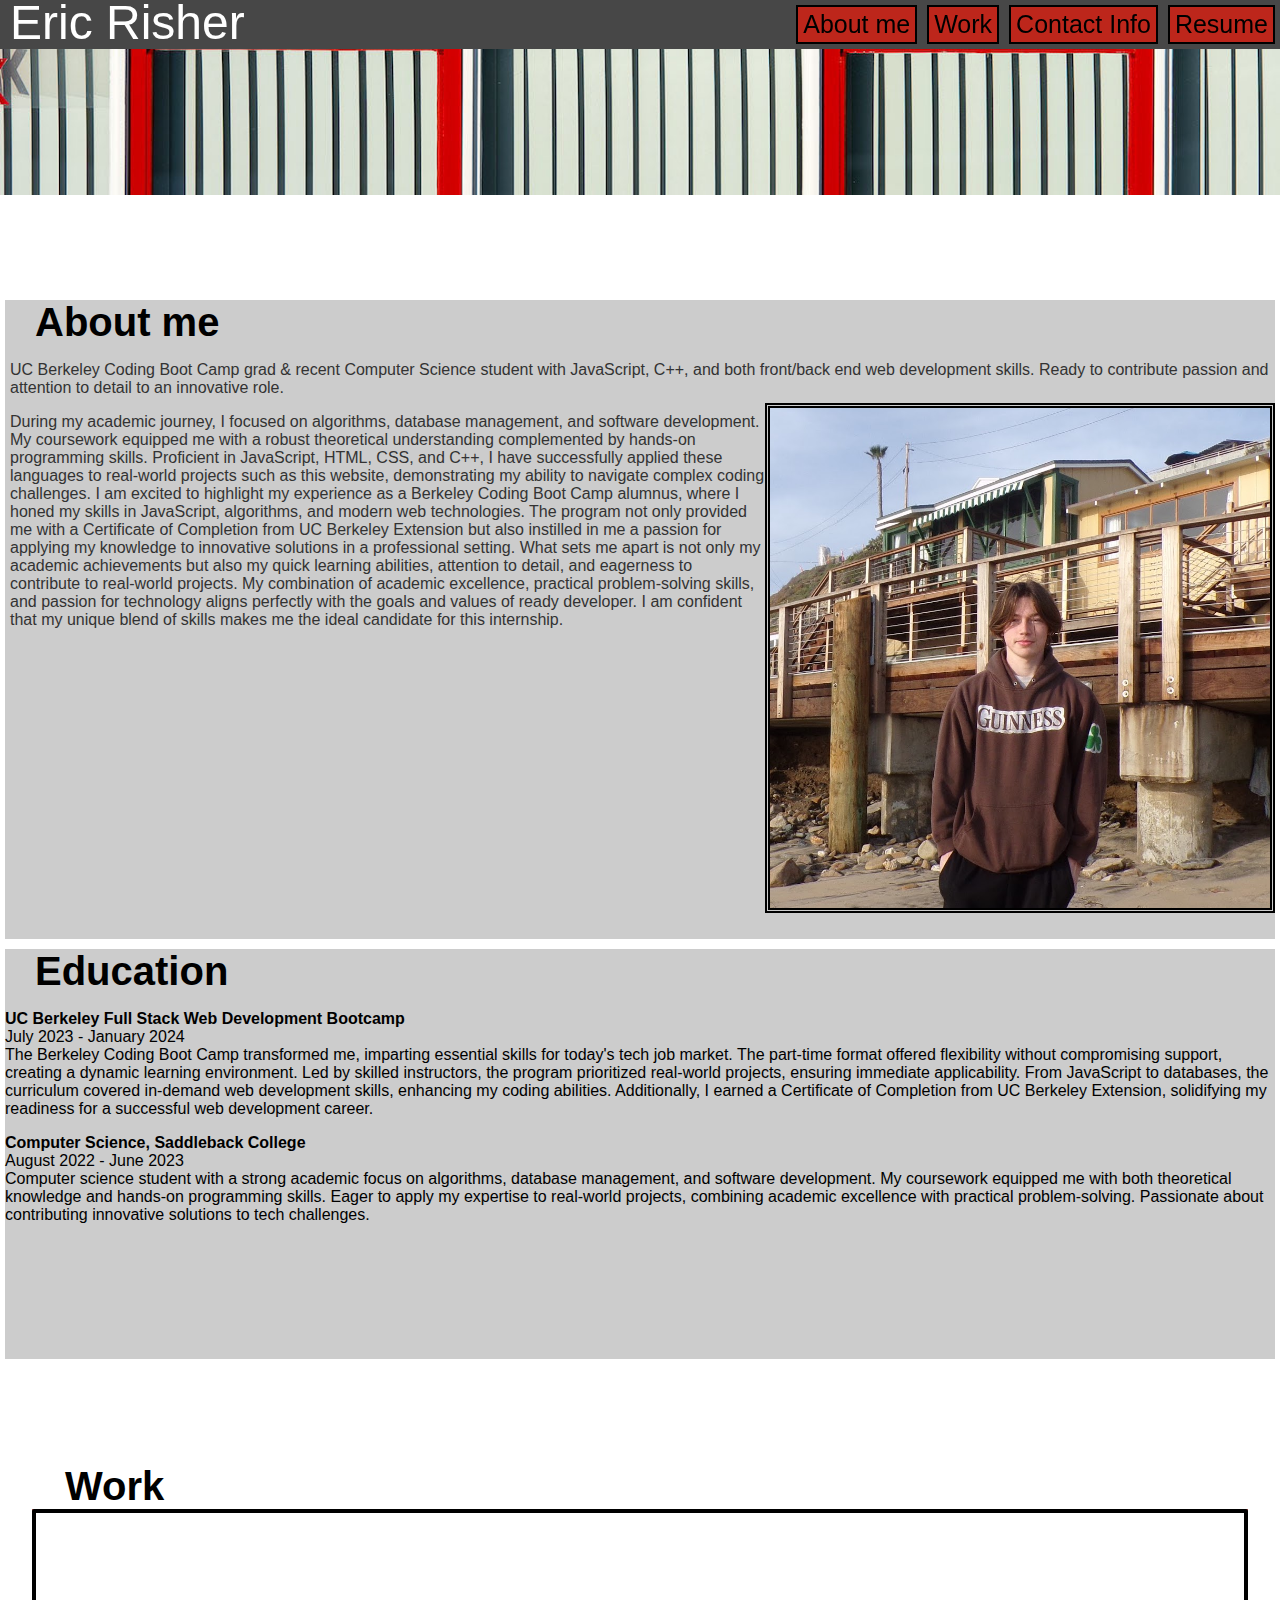
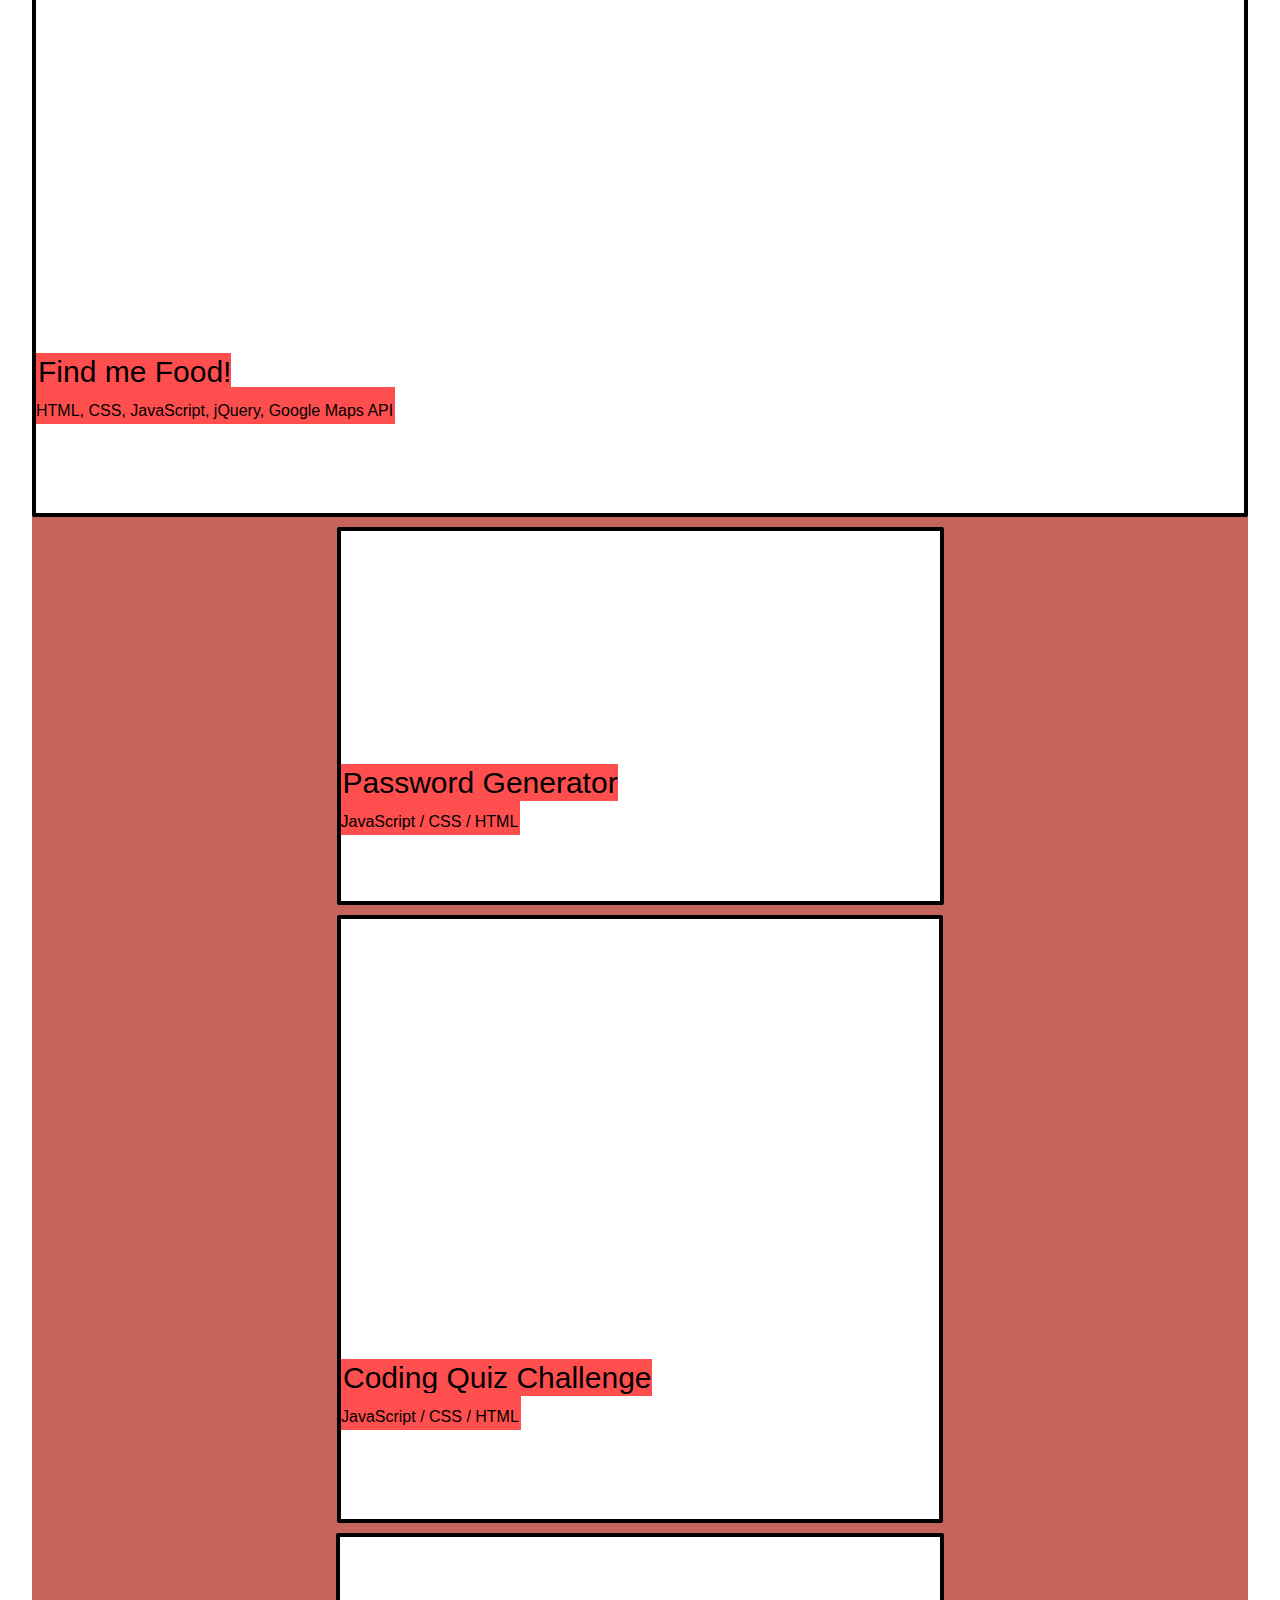
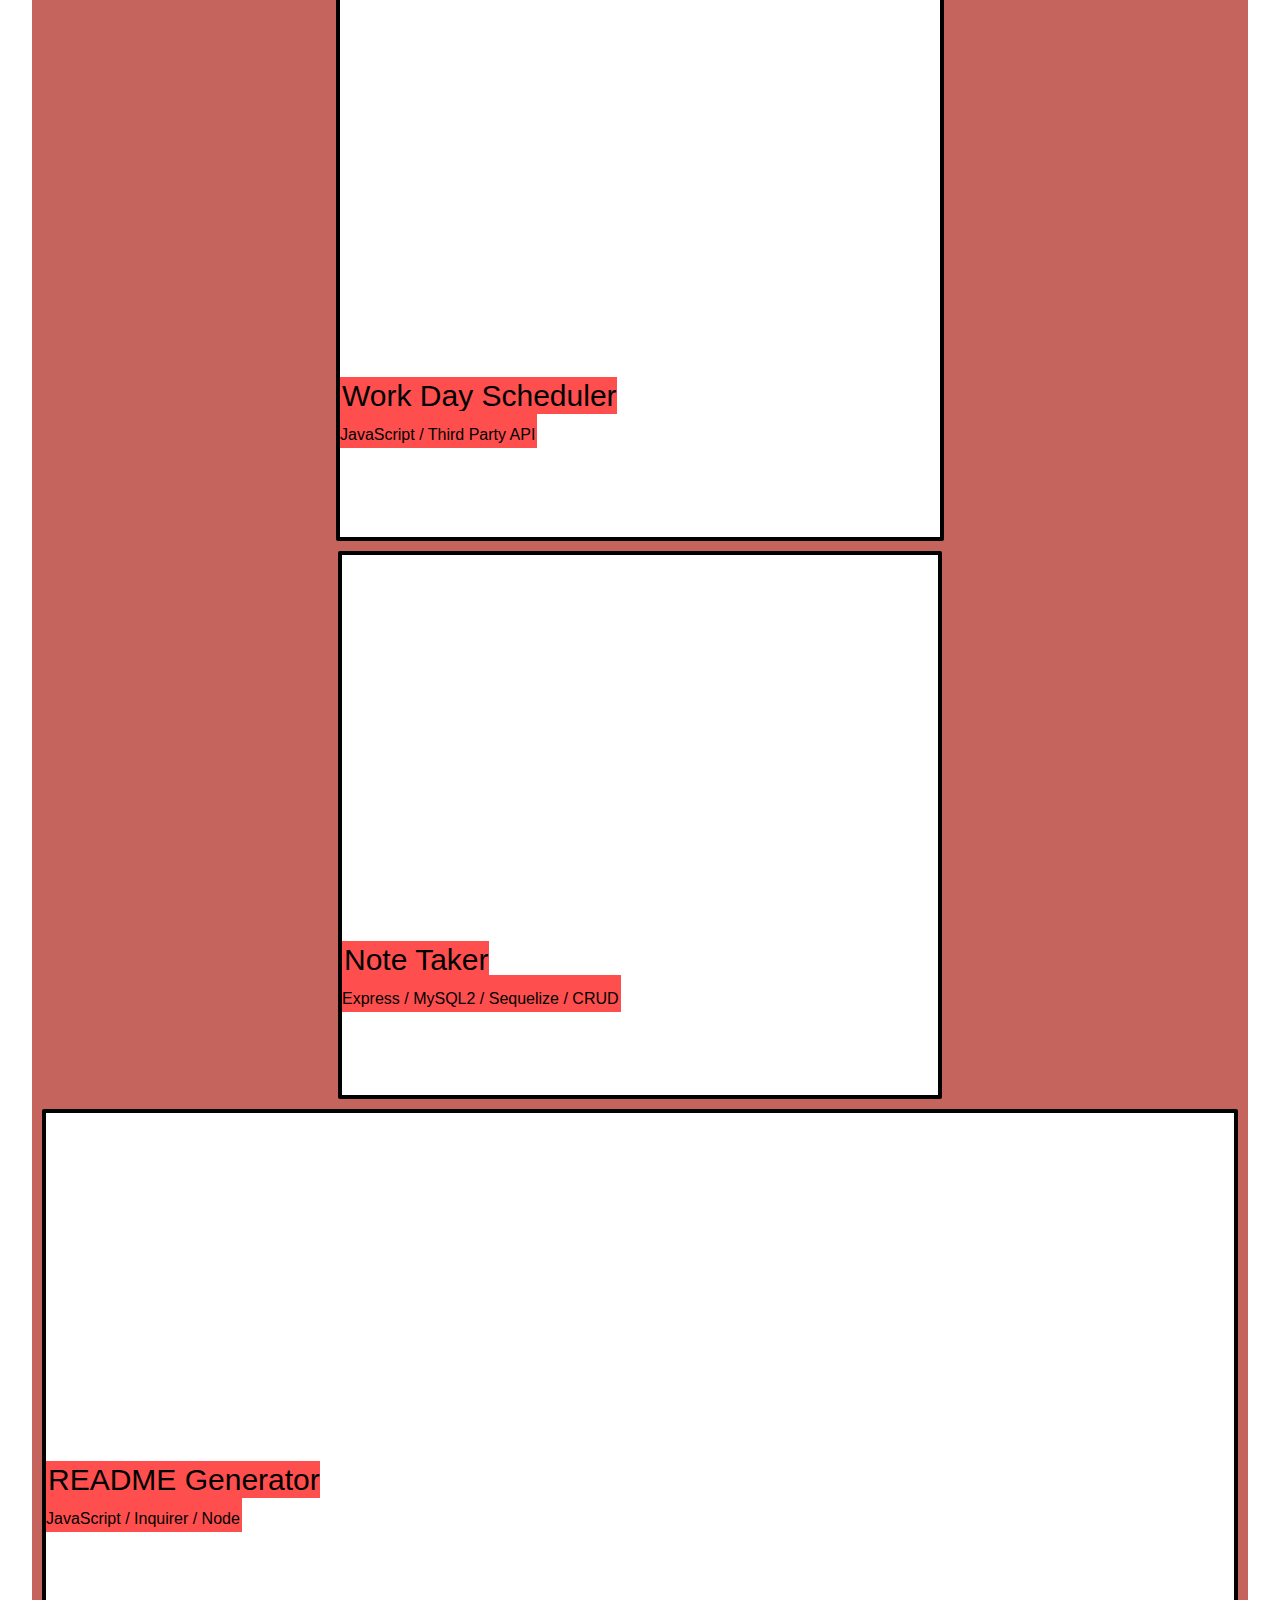
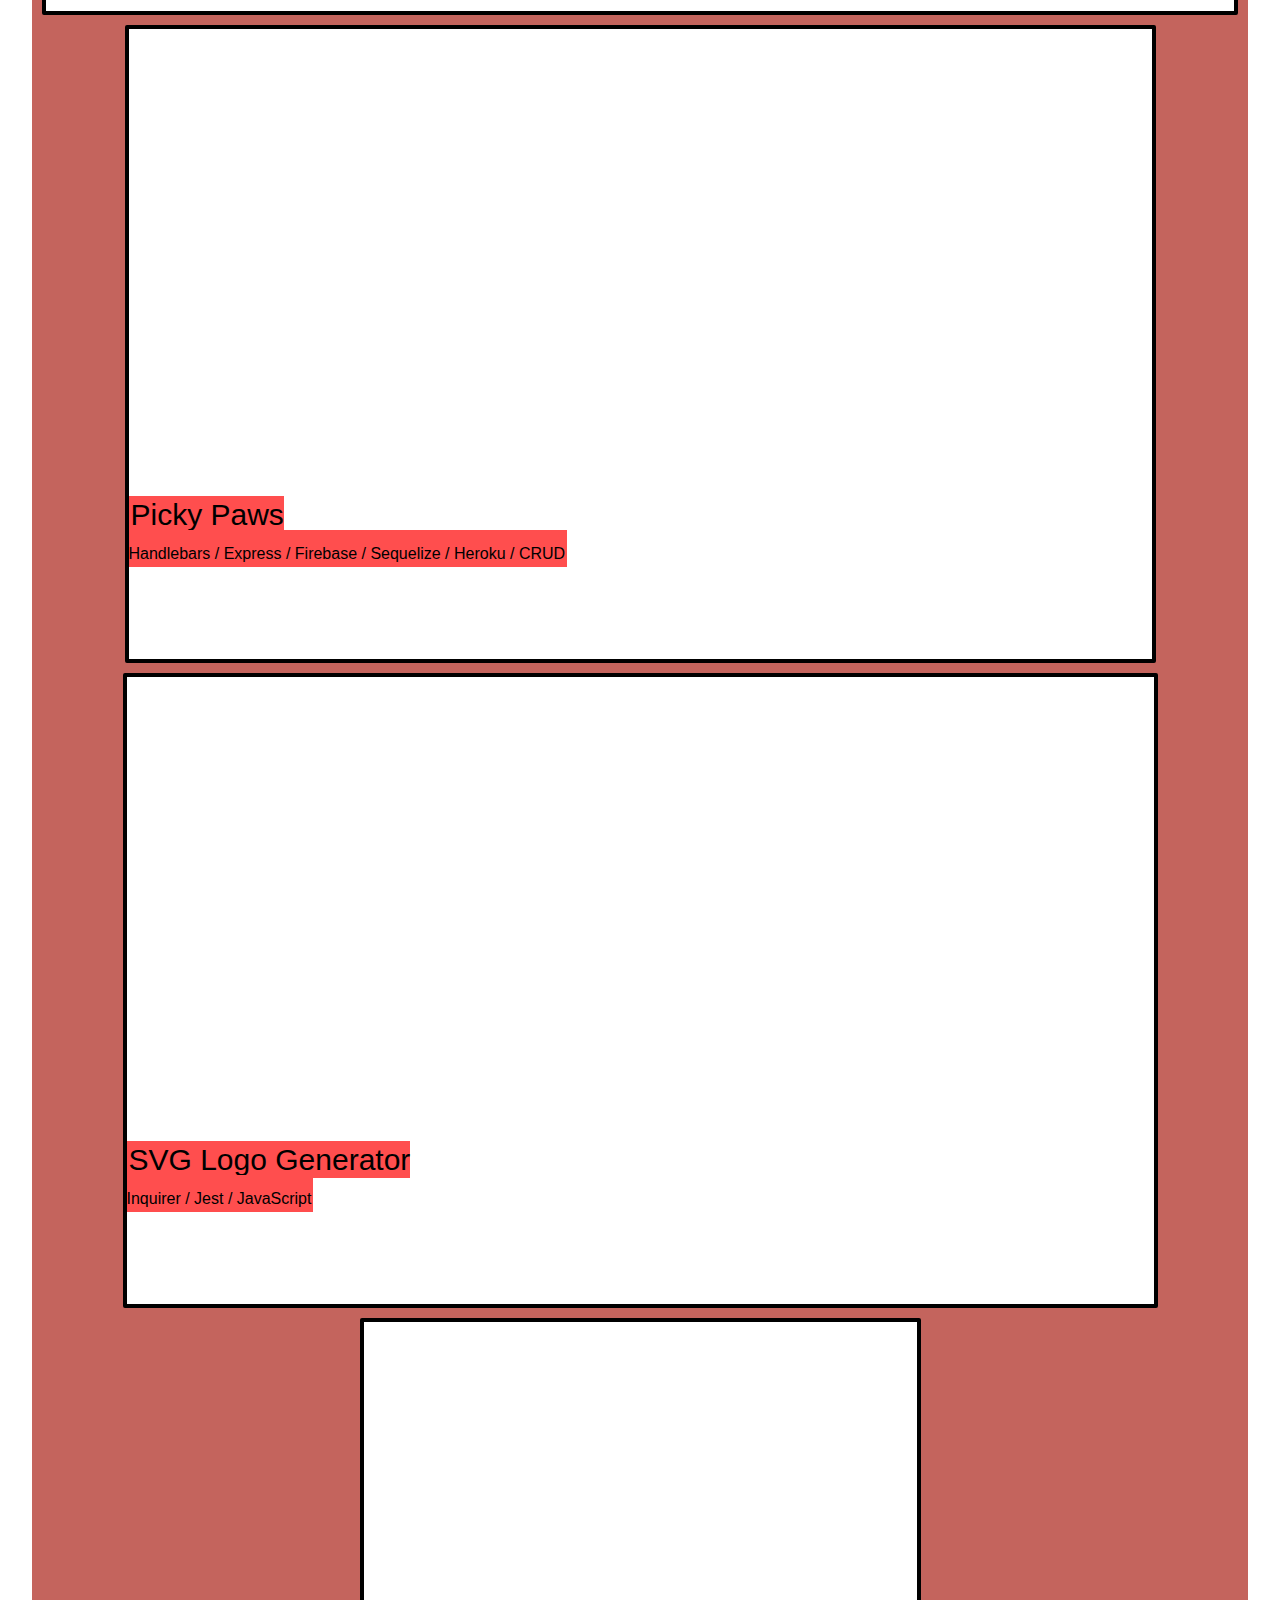
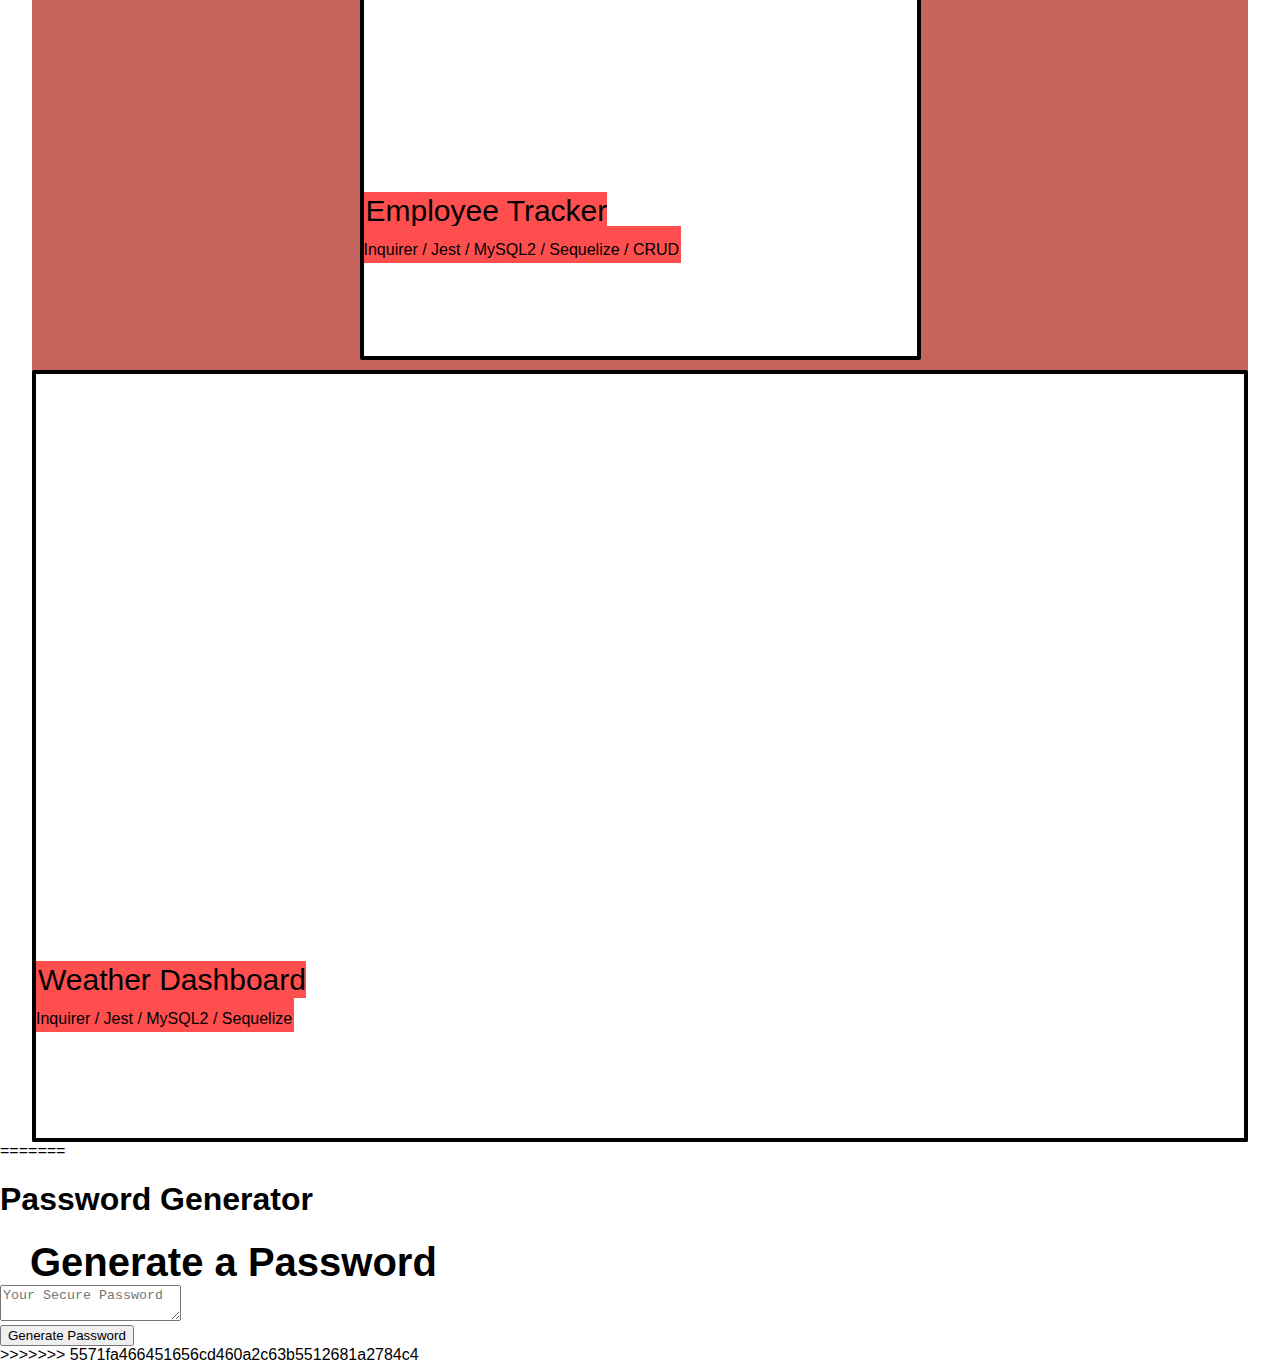
==== commit a9bf2d3e: "added in rest of projects" ====
--- a/index.html
+++ b/index.html
@@ -85,4 +85,40 @@
   <script src="index.js"></script>
 </body>
 
+=======
+  <head>
+    <meta charset="UTF-8" />
+    <meta name="viewport" content="width=device-width, initial-scale=1.0" />
+    <meta http-equiv="X-UA-Compatible" content="ie=edge" />
+    <title>Password Generator</title>
+    <link rel="stylesheet" href="style.css" />
+  </head>
+  <body>
+    <div class="wrapper">
+      <header>
+        <h1>Password Generator</h1>
+      </header>
+      <div class="card">
+        <div class="card-header">
+          <h2>Generate a Password</h2>
+        </div>
+        <div class="card-body">
+          <textarea
+            id="passwordDisplay"
+            placeholder="Your Secure Password"
+            aria-label="Generated Password"
+          ></textarea>
+        </div>
+
+        <div id="passwordGeneratorForm" class="options">
+            <button type="submit" id="btn">Generate Password</button>
+
+        </div>
+        </div>
+      </div>
+    </div>
+    
+  </body>
+      <script src="script.js"></script>
+>>>>>>> 5571fa466451656cd460a2c63b5512681a2784c4
 </html>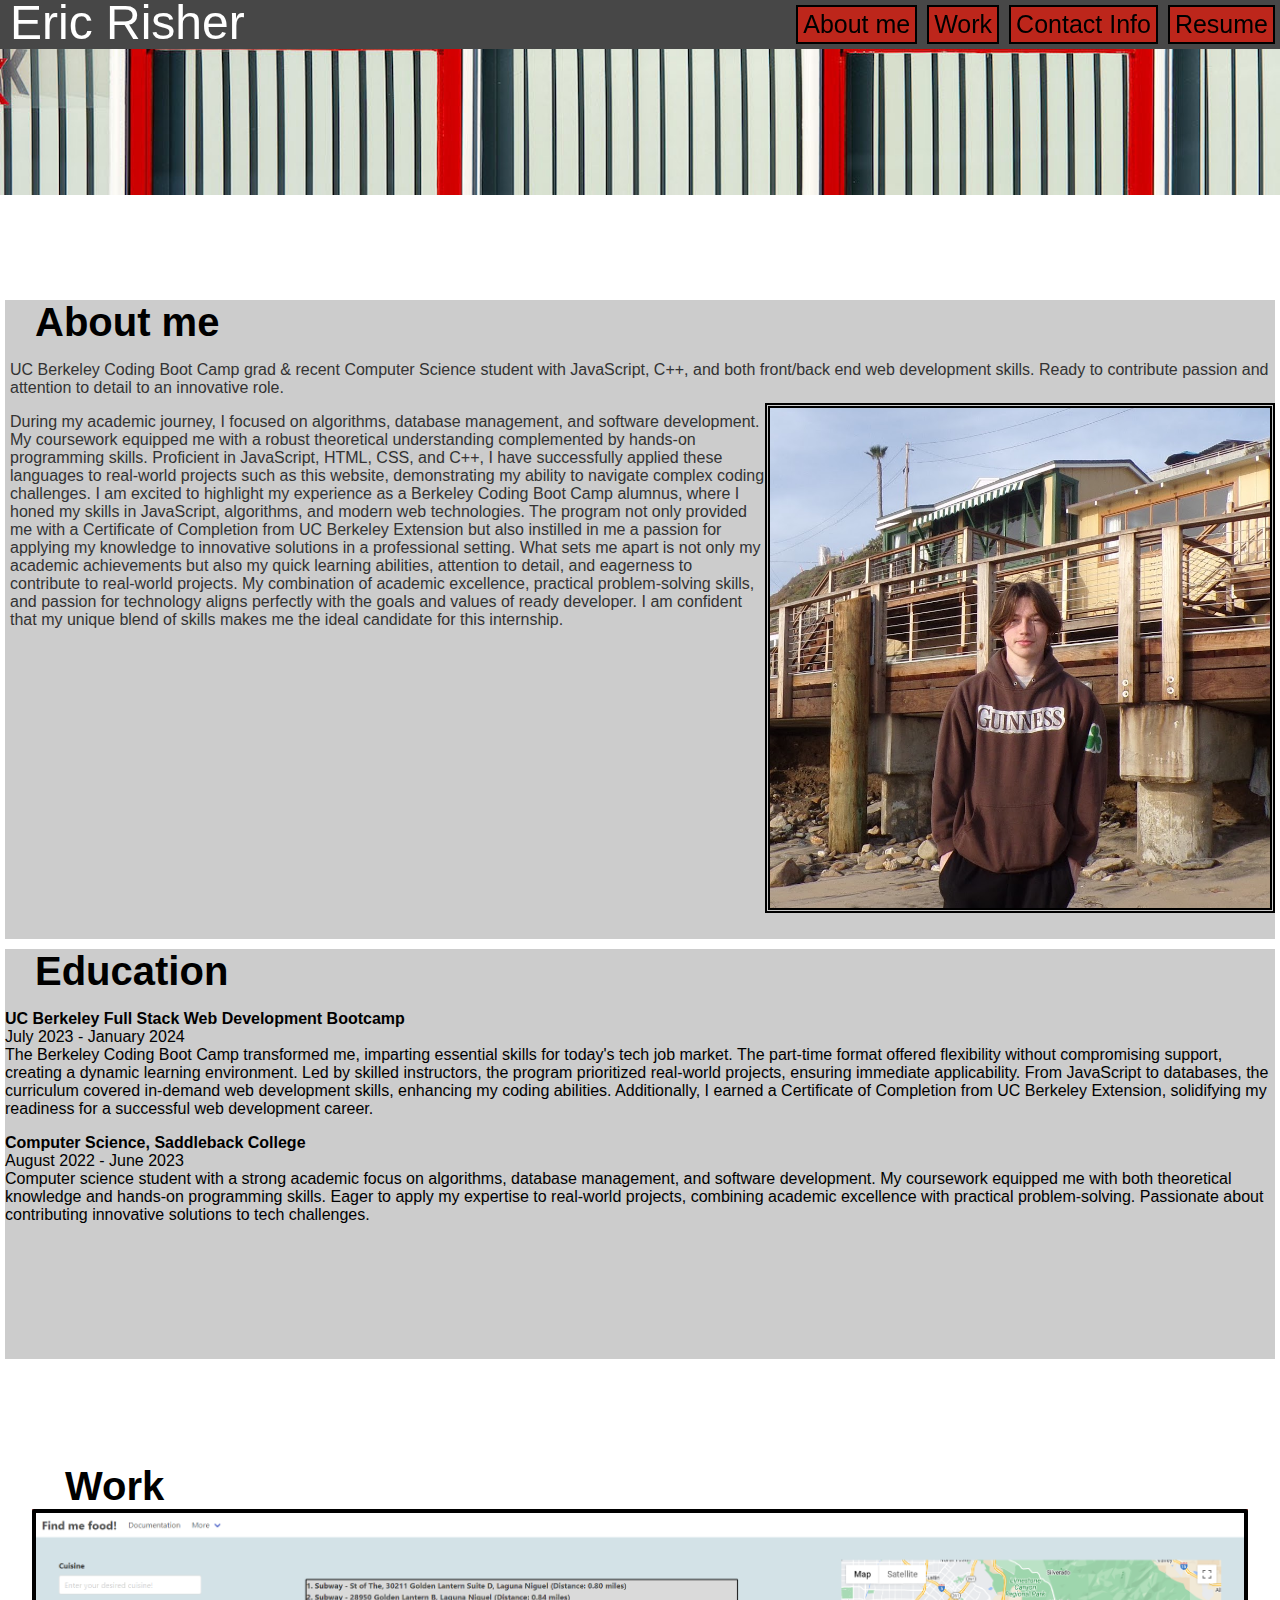
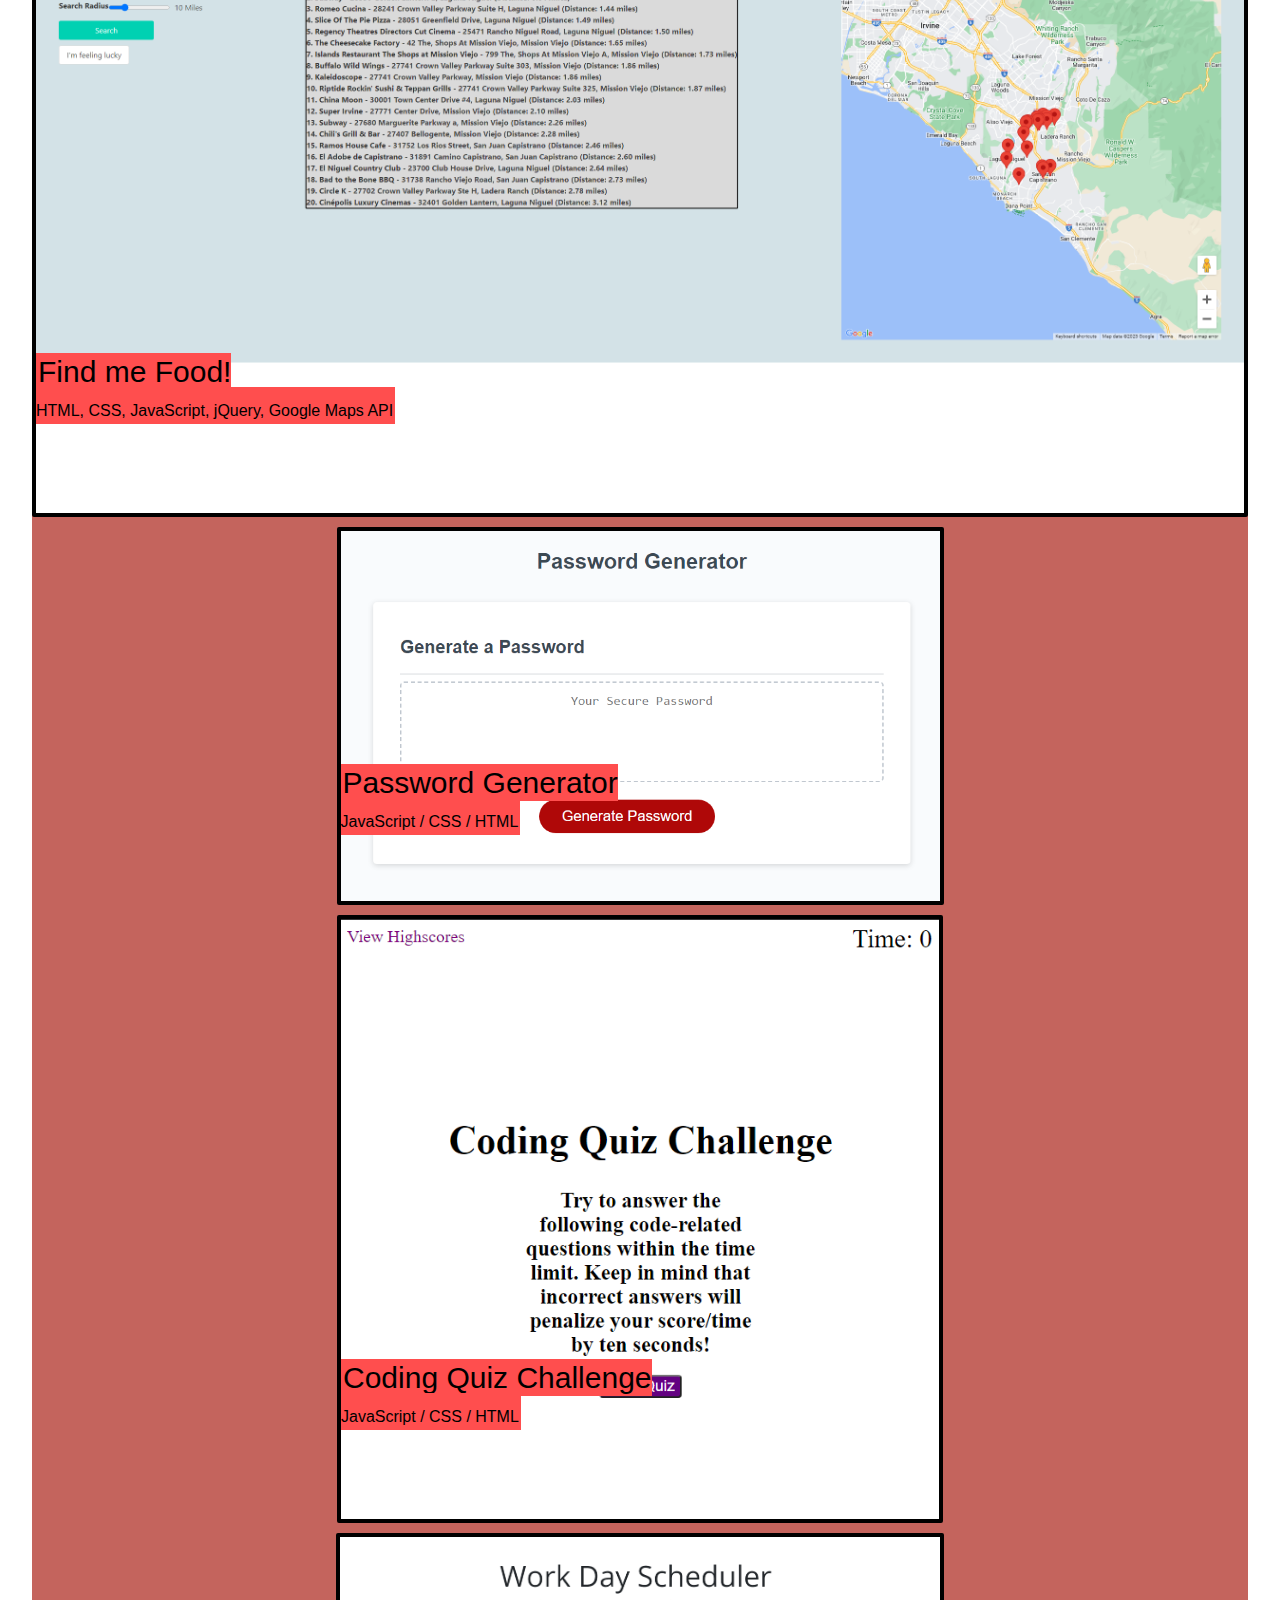
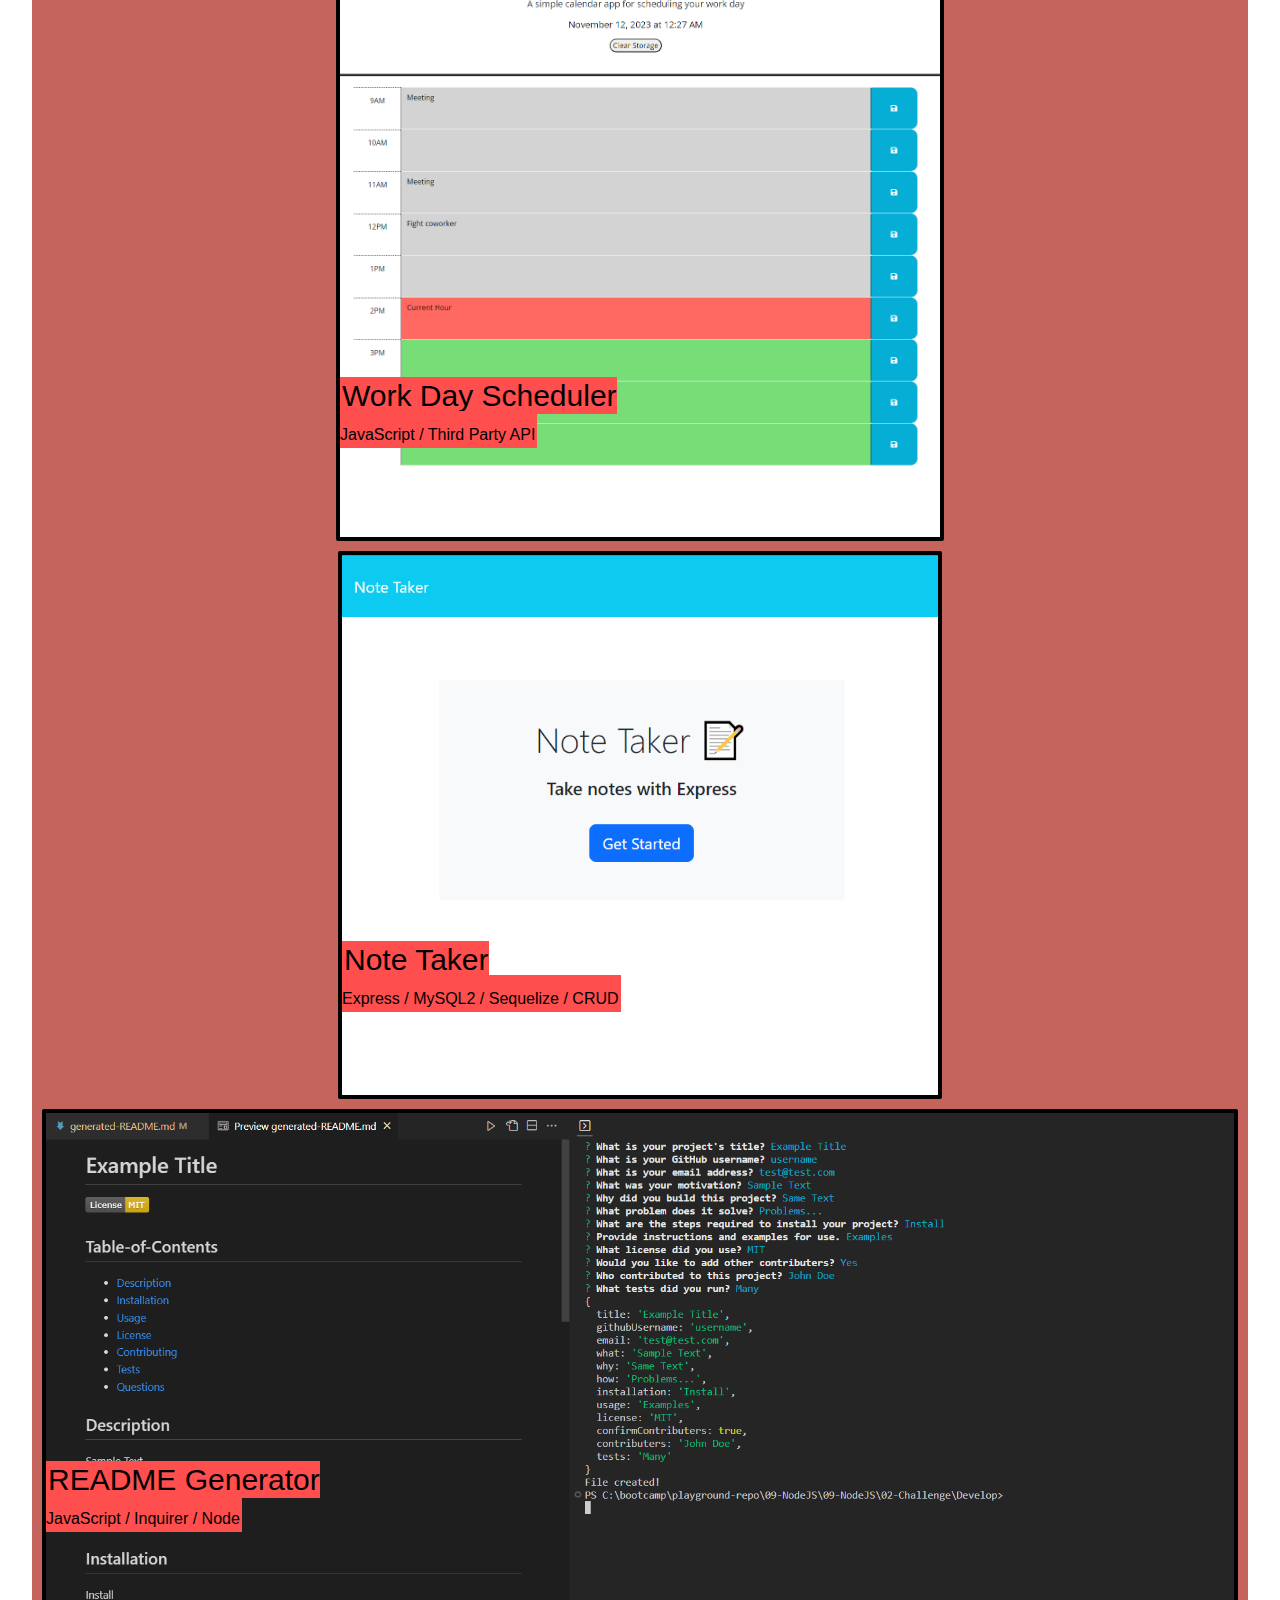
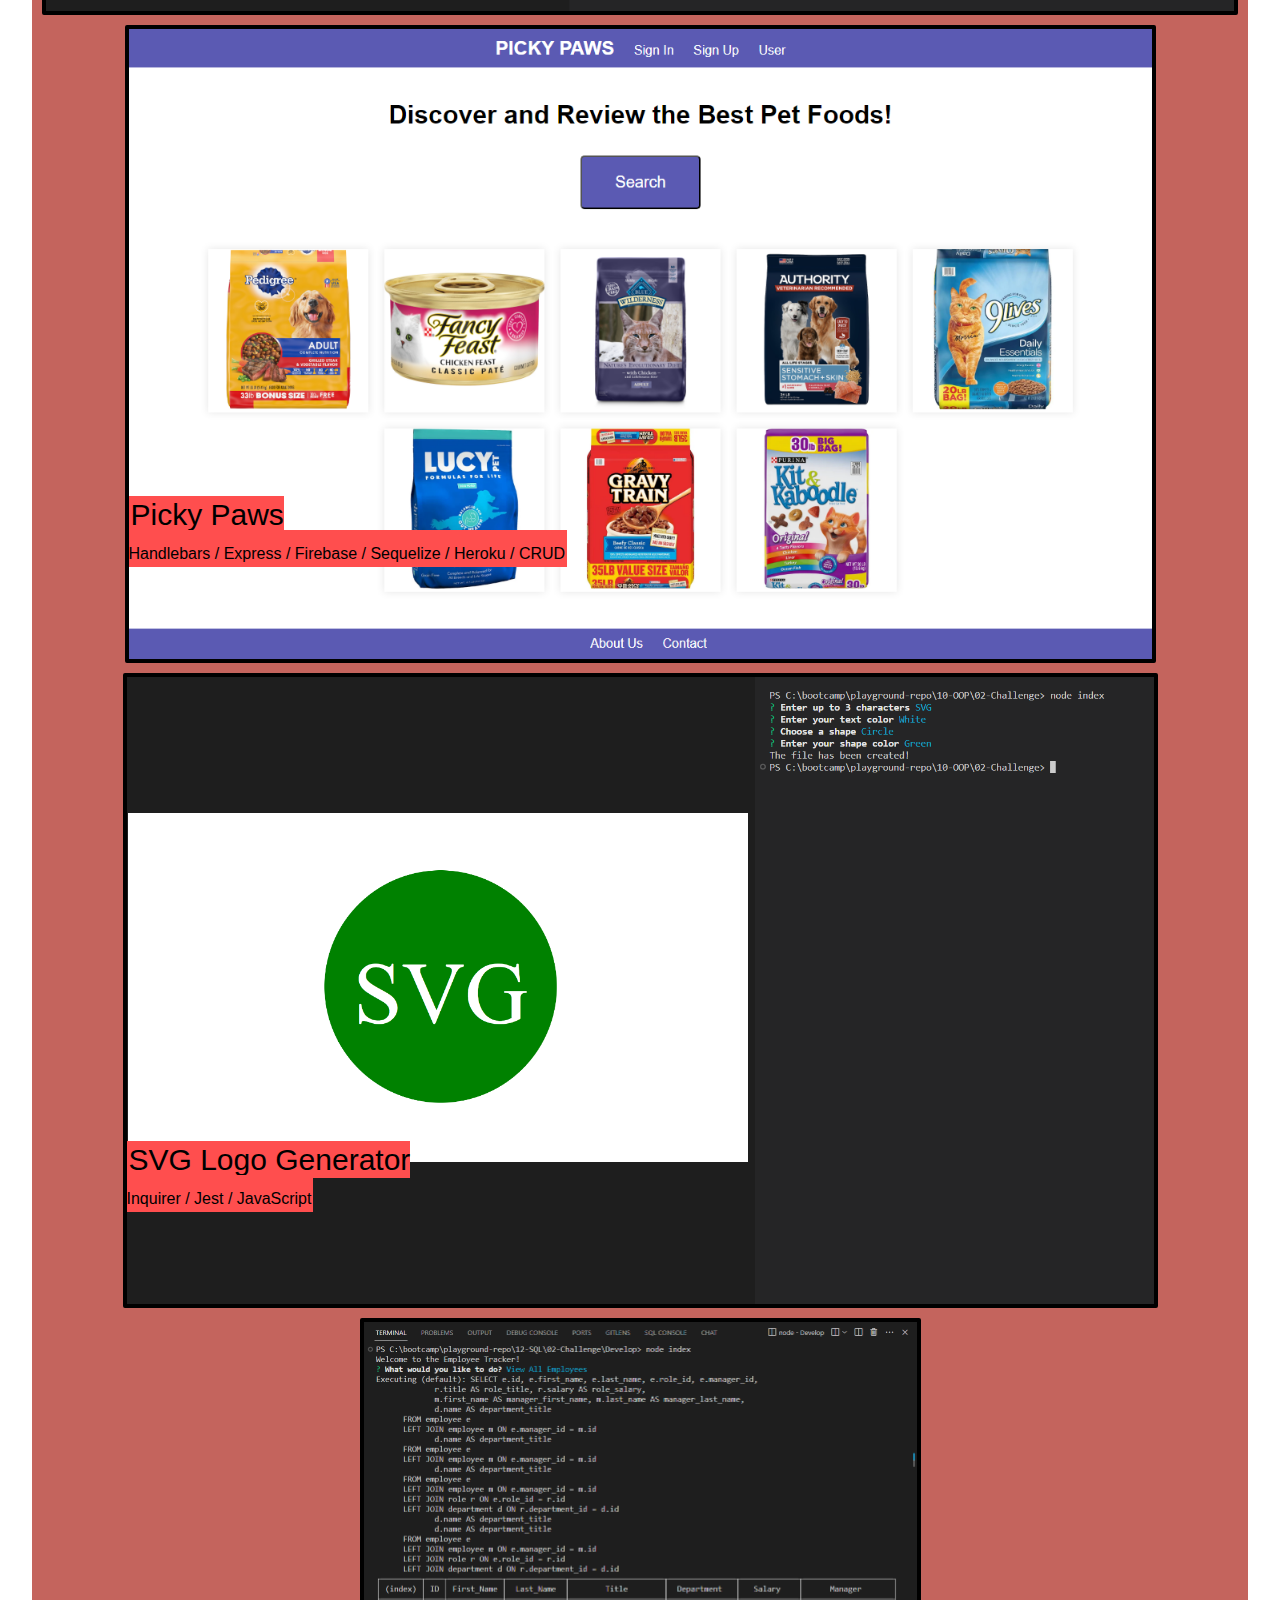
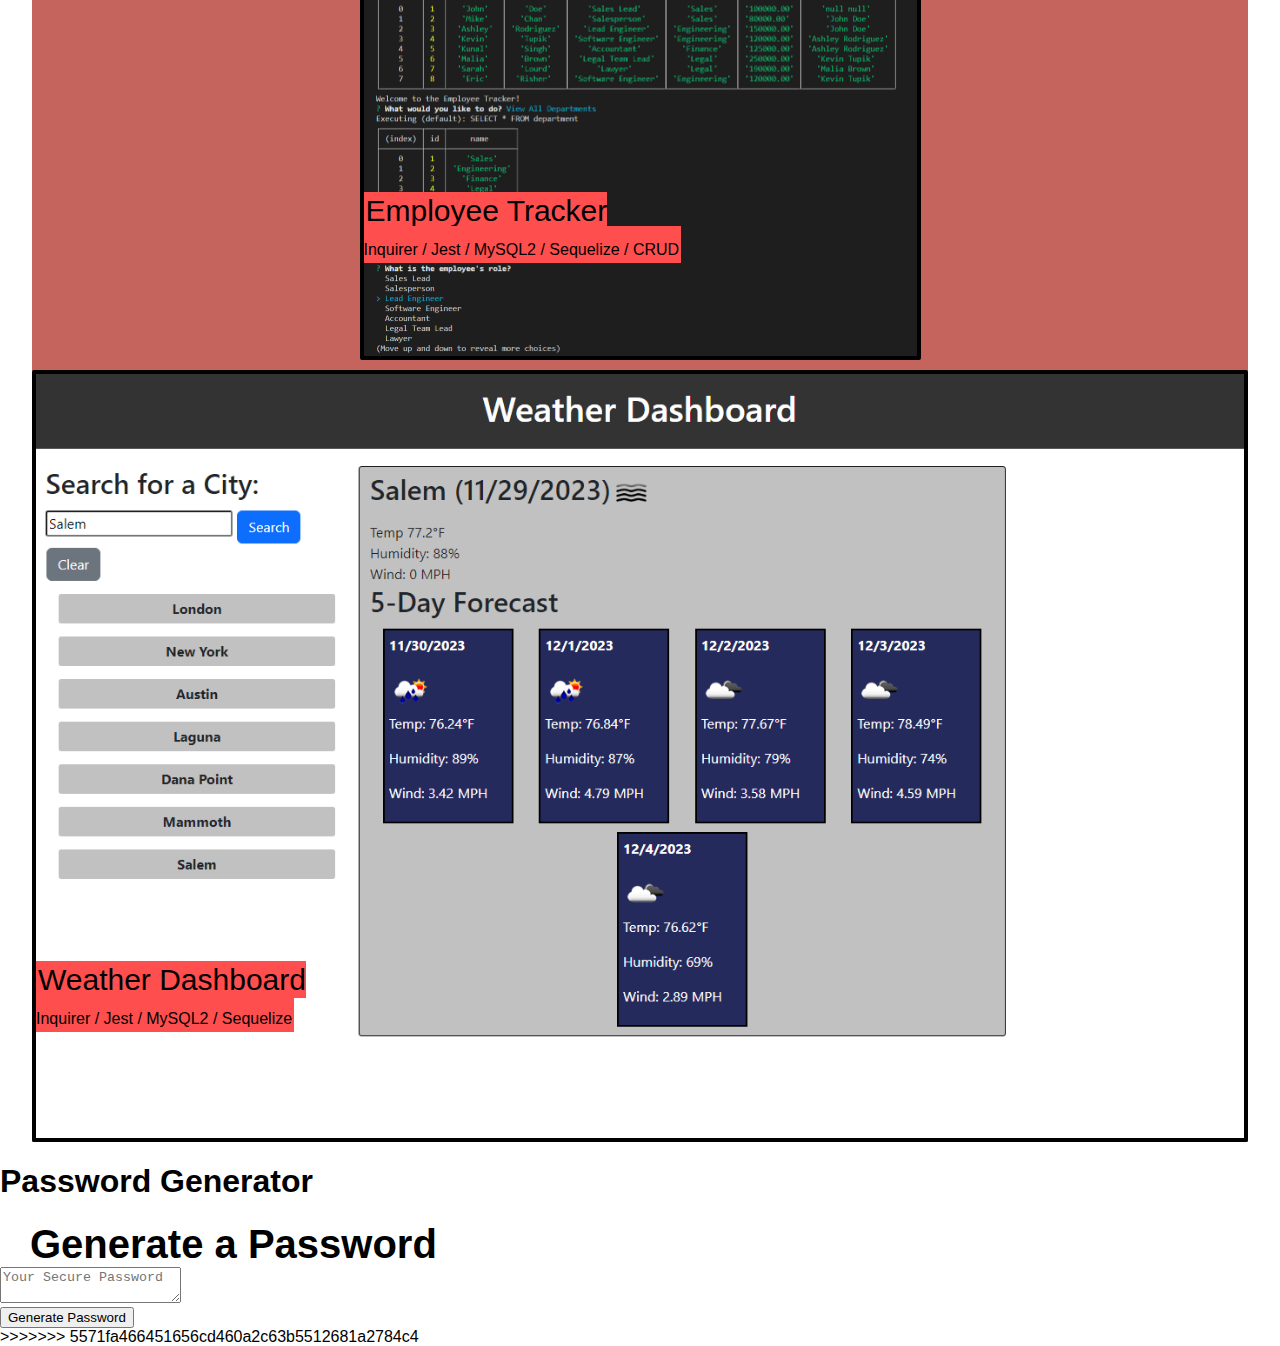
==== commit 9355c17c: "fixed imgs not loading correctly on github" ====
--- a/index.html
+++ b/index.html
@@ -5,7 +5,7 @@
   <meta charset="UTF-8" />
   <meta http-equiv="X-UA-Compatible" content="IE=edge" />
   <meta name="viewport" content="width=device-width, initial-scale=1.0" />
-  <link rel="stylesheet" type="text/css" href="styles.css" />
+  <link rel="stylesheet" type="text/css" href="./styles.css" />
   <title>Personal Portfolio</title>
 </head>
 
@@ -85,7 +85,6 @@
   <script src="index.js"></script>
 </body>
 
-=======
   <head>
     <meta charset="UTF-8" />
     <meta name="viewport" content="width=device-width, initial-scale=1.0" />
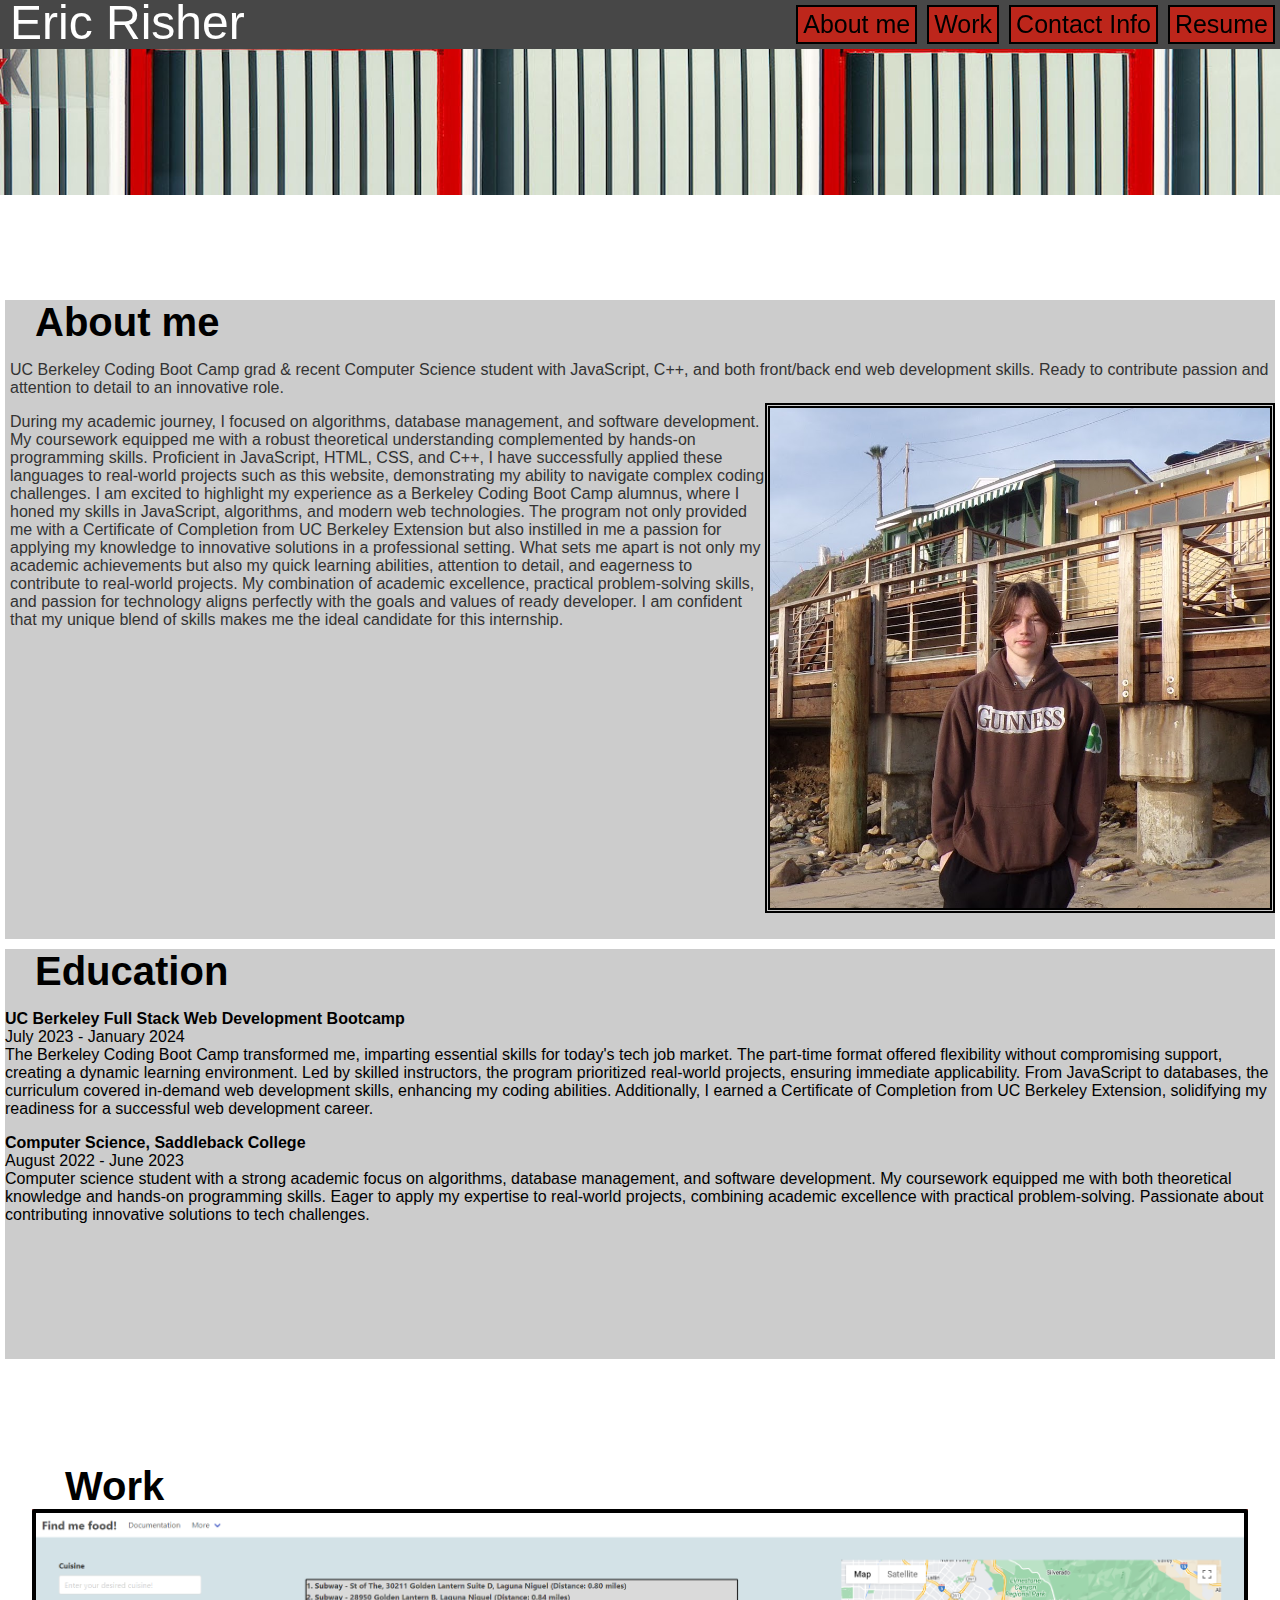
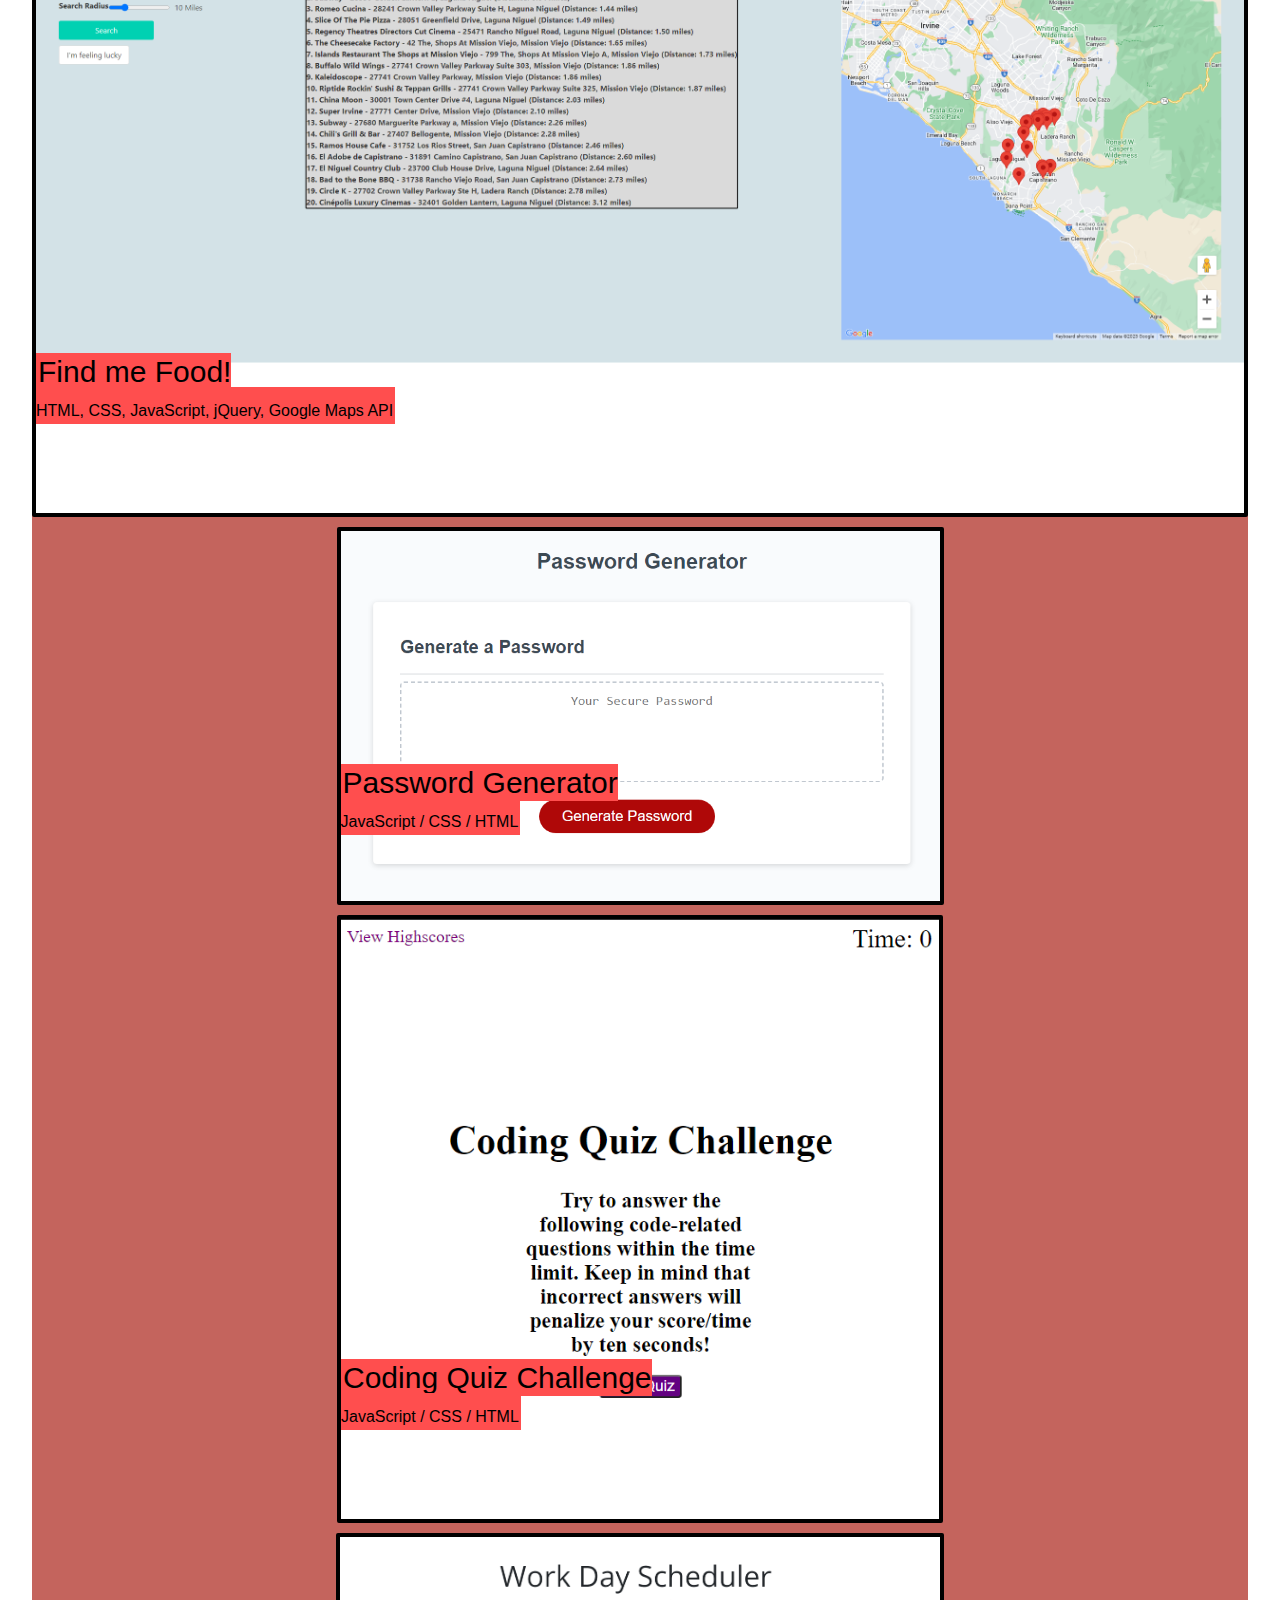
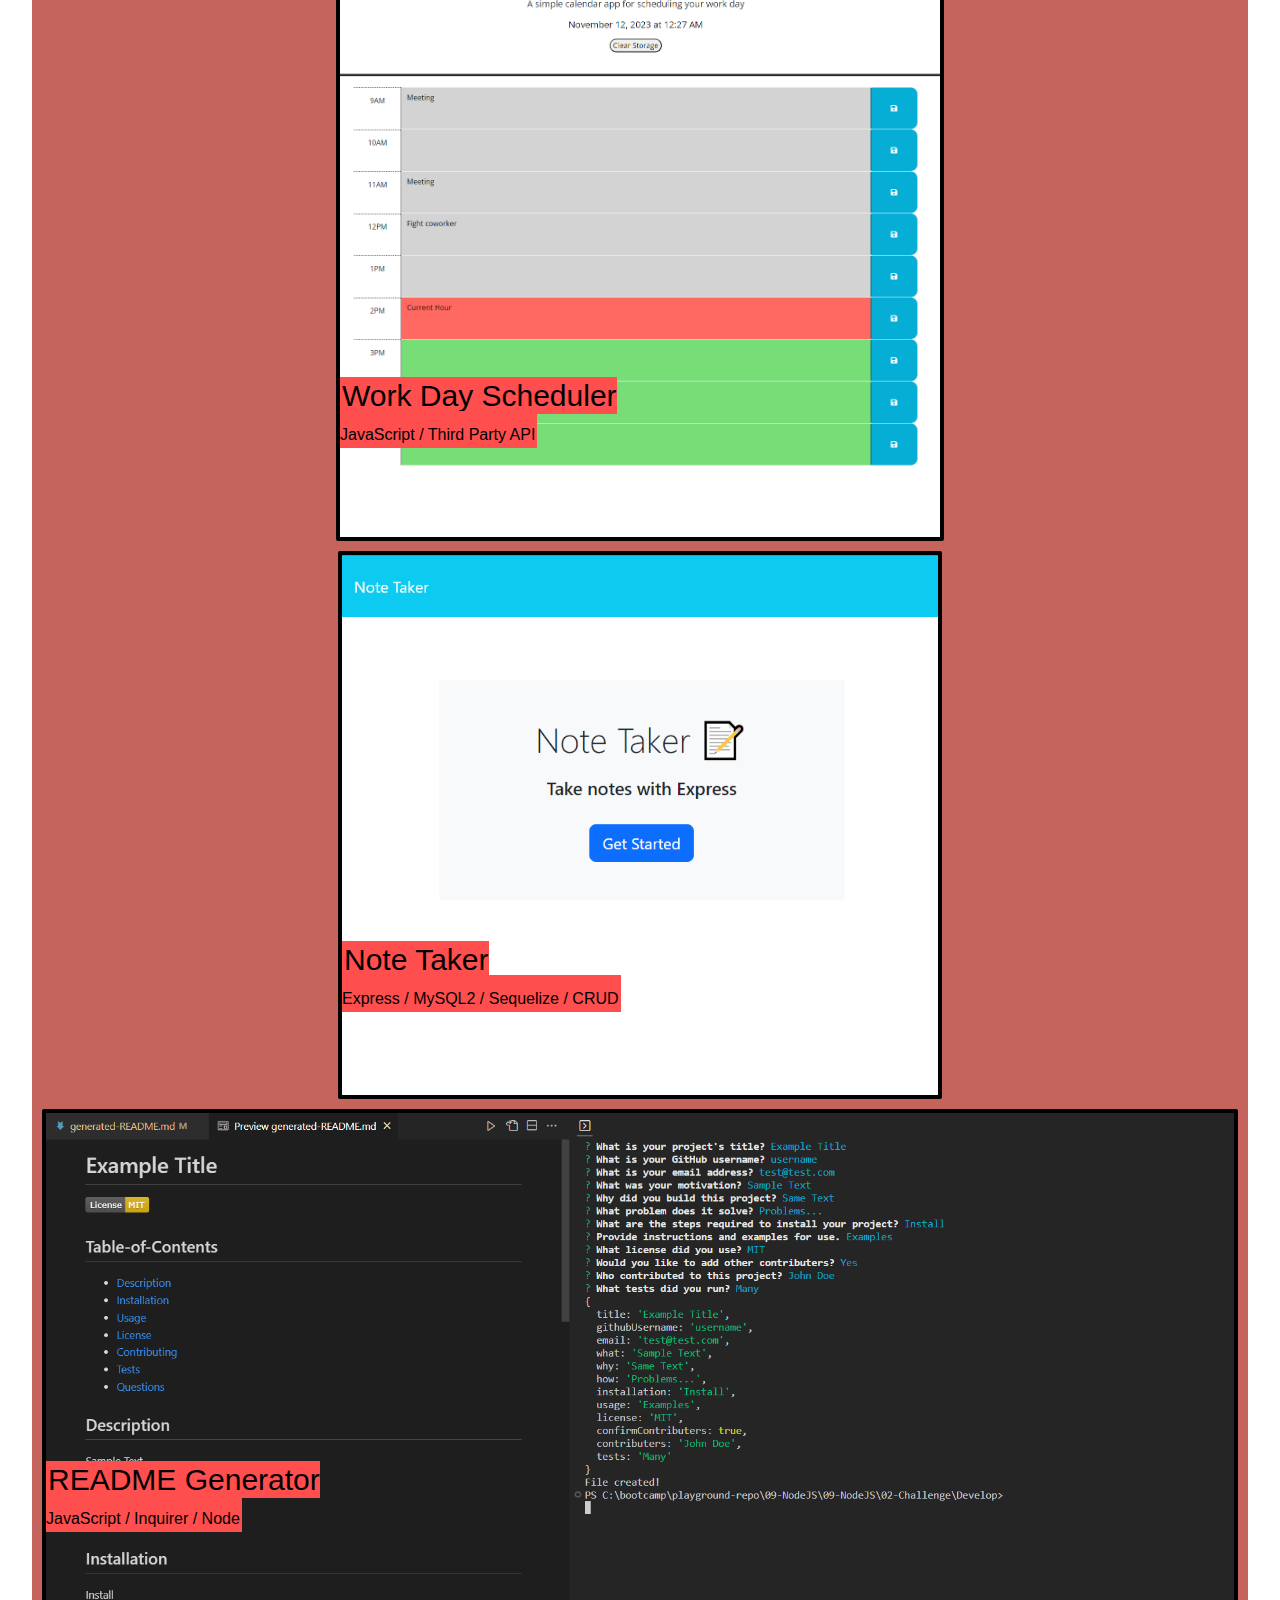
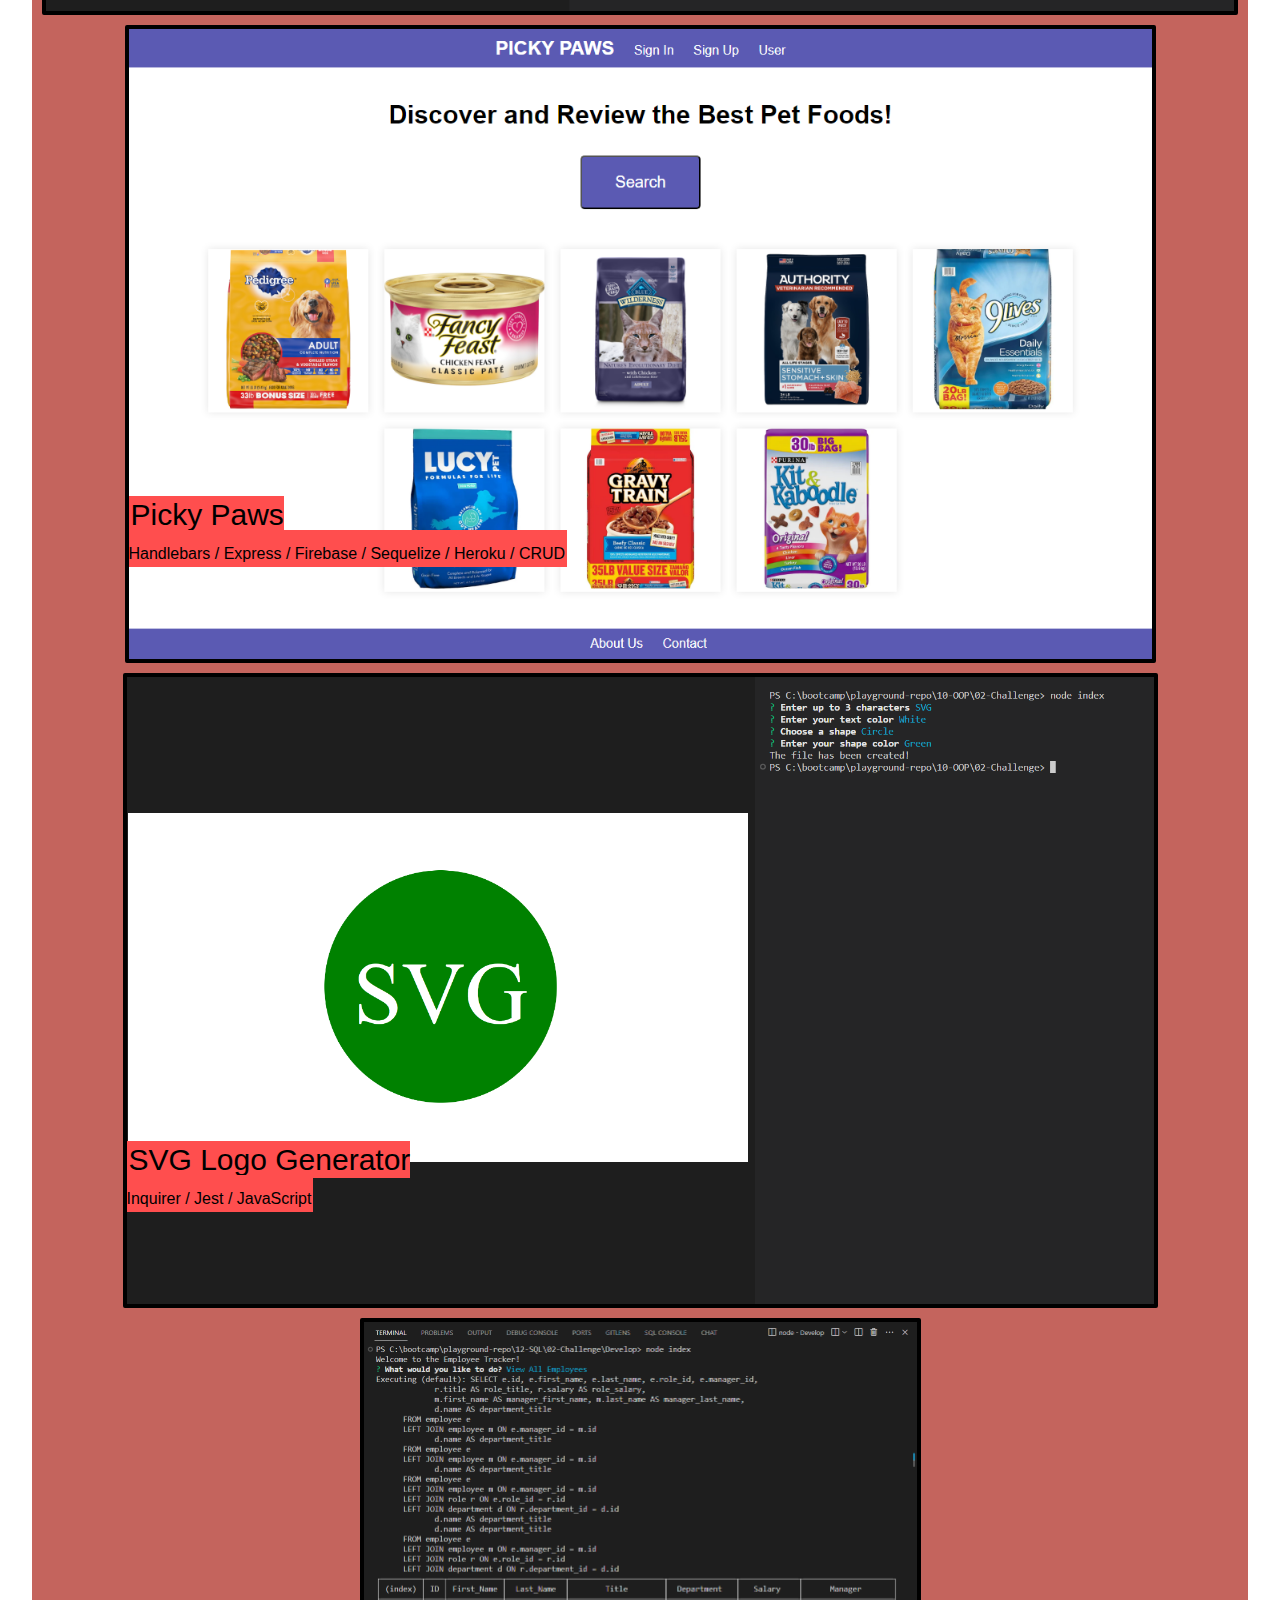
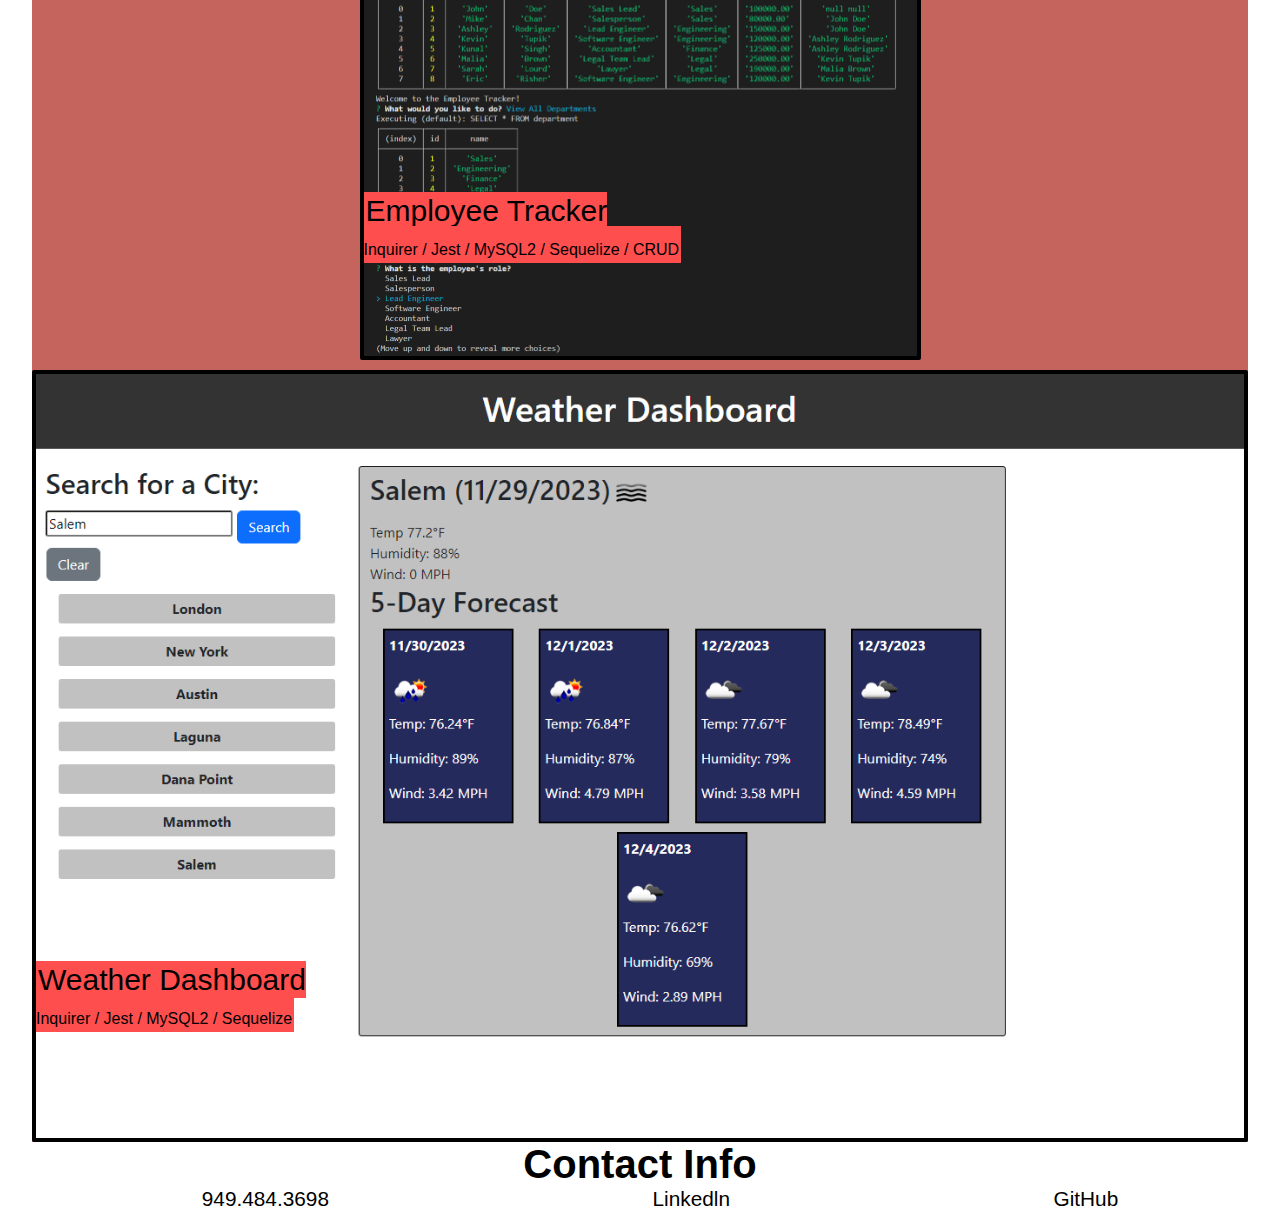
==== commit 282ce3e6: "fixed bugs" ====
--- a/index.html
+++ b/index.html
@@ -5,7 +5,7 @@
   <meta charset="UTF-8" />
   <meta http-equiv="X-UA-Compatible" content="IE=edge" />
   <meta name="viewport" content="width=device-width, initial-scale=1.0" />
-  <link rel="stylesheet" type="text/css" href="./styles.css" />
+  <link rel="stylesheet" type="text/css" href="styles.css" />
   <title>Personal Portfolio</title>
 </head>
 
@@ -26,50 +26,48 @@
     <section>
       <article>
         <img id="windows" src="Assets/pexels-jan-van-der-wolf-17941956.jpg" alt="Windows" />
-        
+
         <div id="about-education-div">
           <article id="about-div">
-          <h2 id="about-me">About me</h2>
-          <p id="text">
-            UC Berkeley Coding Boot Camp grad & recent Computer Science
-            student with JavaScript, C++, and both front/back end web
-            development skills. Ready to contribute passion and attention to
-            detail to an innovative role.
-          </p>
-          <p id="text">
-            During my academic journey, I focused on algorithms, database
-            management, and software development. My coursework equipped me
-            with a robust theoretical understanding complemented by hands-on
-            programming skills. Proficient in JavaScript, HTML, CSS, and C++,
-            I have successfully applied these languages to real-world projects
-            such as this website, demonstrating my ability to navigate complex
-            coding challenges. I am excited to highlight my experience as a
-            Berkeley Coding Boot Camp alumnus, where I honed my skills in
-            JavaScript, algorithms, and modern web technologies. The program
-            not only provided me with a Certificate of Completion from UC
-            Berkeley Extension but also instilled in me a passion for applying
-            my knowledge to innovative solutions in a professional setting.
-            What sets me apart is not only my academic achievements but also
-            my quick learning abilities, attention to detail, and eagerness to
-            contribute to real-world projects. My combination of academic
-            excellence, practical problem-solving skills, and passion for
-            technology aligns perfectly with the goals and values of ready
-            developer. I am confident that my unique blend of skills makes me
-            the ideal candidate for this internship.
-            <img id="me" src="./Assets/user-id.jpeg" alt="picture of me" />
-          </p>
-        </article>
+            <h2 id="about-me">About me</h2>
+            <p id="text">
+              UC Berkeley Coding Boot Camp grad & recent Computer Science
+              student with JavaScript, C++, and both front/back end web
+              development skills. Ready to contribute passion and attention to
+              detail to an innovative role.
+            </p>
+            <p id="text">
+              During my academic journey, I focused on algorithms, database
+              management, and software development. My coursework equipped me
+              with a robust theoretical understanding complemented by hands-on
+              programming skills. Proficient in JavaScript, HTML, CSS, and C++,
+              I have successfully applied these languages to real-world projects
+              such as this website, demonstrating my ability to navigate complex
+              coding challenges. I am excited to highlight my experience as a
+              Berkeley Coding Boot Camp alumnus, where I honed my skills in
+              JavaScript, algorithms, and modern web technologies. The program
+              not only provided me with a Certificate of Completion from UC
+              Berkeley Extension but also instilled in me a passion for applying
+              my knowledge to innovative solutions in a professional setting.
+              What sets me apart is not only my academic achievements but also
+              my quick learning abilities, attention to detail, and eagerness to
+              contribute to real-world projects. My combination of academic
+              excellence, practical problem-solving skills, and passion for
+              technology aligns perfectly with the goals and values of ready
+              developer. I am confident that my unique blend of skills makes me
+              the ideal candidate for this internship.
+              <img id="me" src="./Assets/user-id.jpeg" alt="picture of me" />
+            </p>
+          </article>
 
-        <article id="education-div">
-          <h2>Education</h2>
-          <div class="education-div"></div>
-        </article>
-          </div>
+          <article id="education-div">
+            <h2>Education</h2>
+            <div class="education-div"></div>
+          </article>
+        </div>
         <h2 id="work">Work</h2>
         <div class="work-div">
-
-        
-
+        </div>
 
         <h2 id="contact-info">Contact Info</h2>
         <ul class="contactInfo">
@@ -85,39 +83,4 @@
   <script src="index.js"></script>
 </body>
 
-  <head>
-    <meta charset="UTF-8" />
-    <meta name="viewport" content="width=device-width, initial-scale=1.0" />
-    <meta http-equiv="X-UA-Compatible" content="ie=edge" />
-    <title>Password Generator</title>
-    <link rel="stylesheet" href="style.css" />
-  </head>
-  <body>
-    <div class="wrapper">
-      <header>
-        <h1>Password Generator</h1>
-      </header>
-      <div class="card">
-        <div class="card-header">
-          <h2>Generate a Password</h2>
-        </div>
-        <div class="card-body">
-          <textarea
-            id="passwordDisplay"
-            placeholder="Your Secure Password"
-            aria-label="Generated Password"
-          ></textarea>
-        </div>
-
-        <div id="passwordGeneratorForm" class="options">
-            <button type="submit" id="btn">Generate Password</button>
-
-        </div>
-        </div>
-      </div>
-    </div>
-    
-  </body>
-      <script src="script.js"></script>
->>>>>>> 5571fa466451656cd460a2c63b5512681a2784c4
 </html>